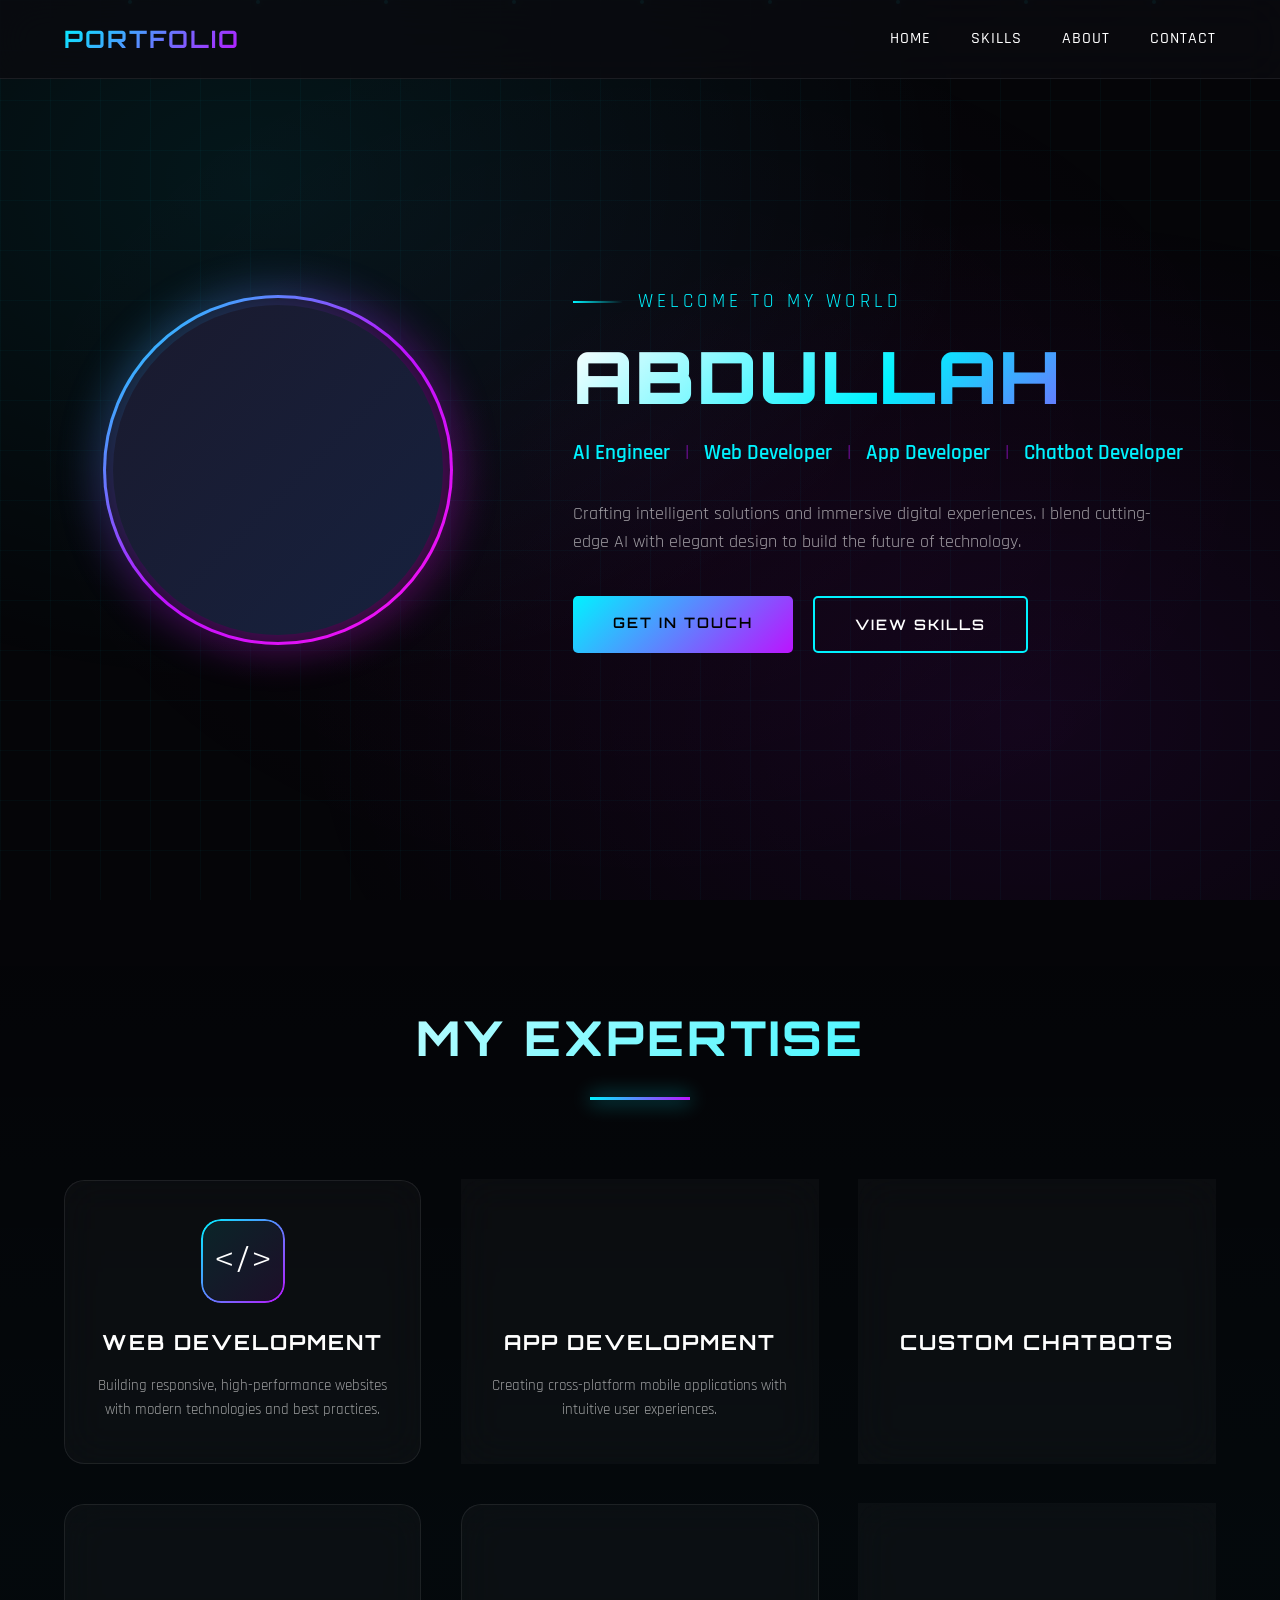
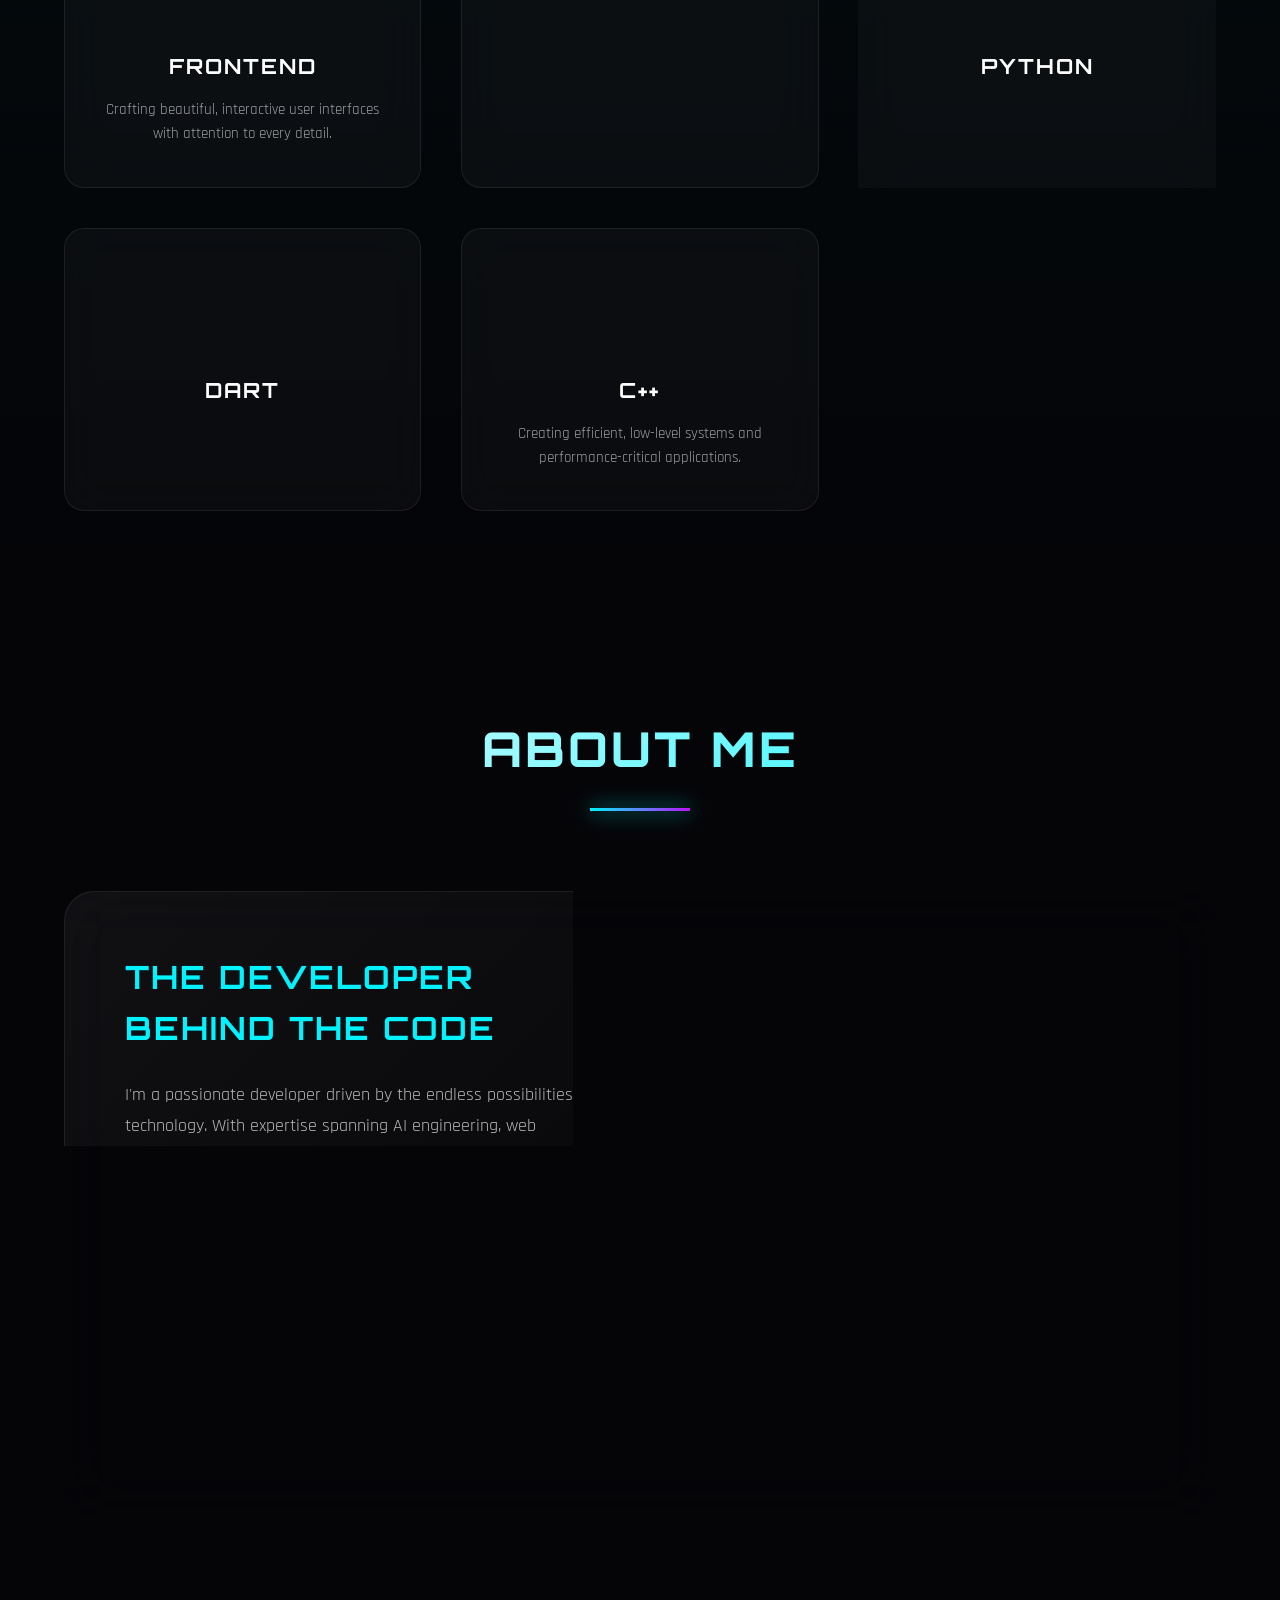
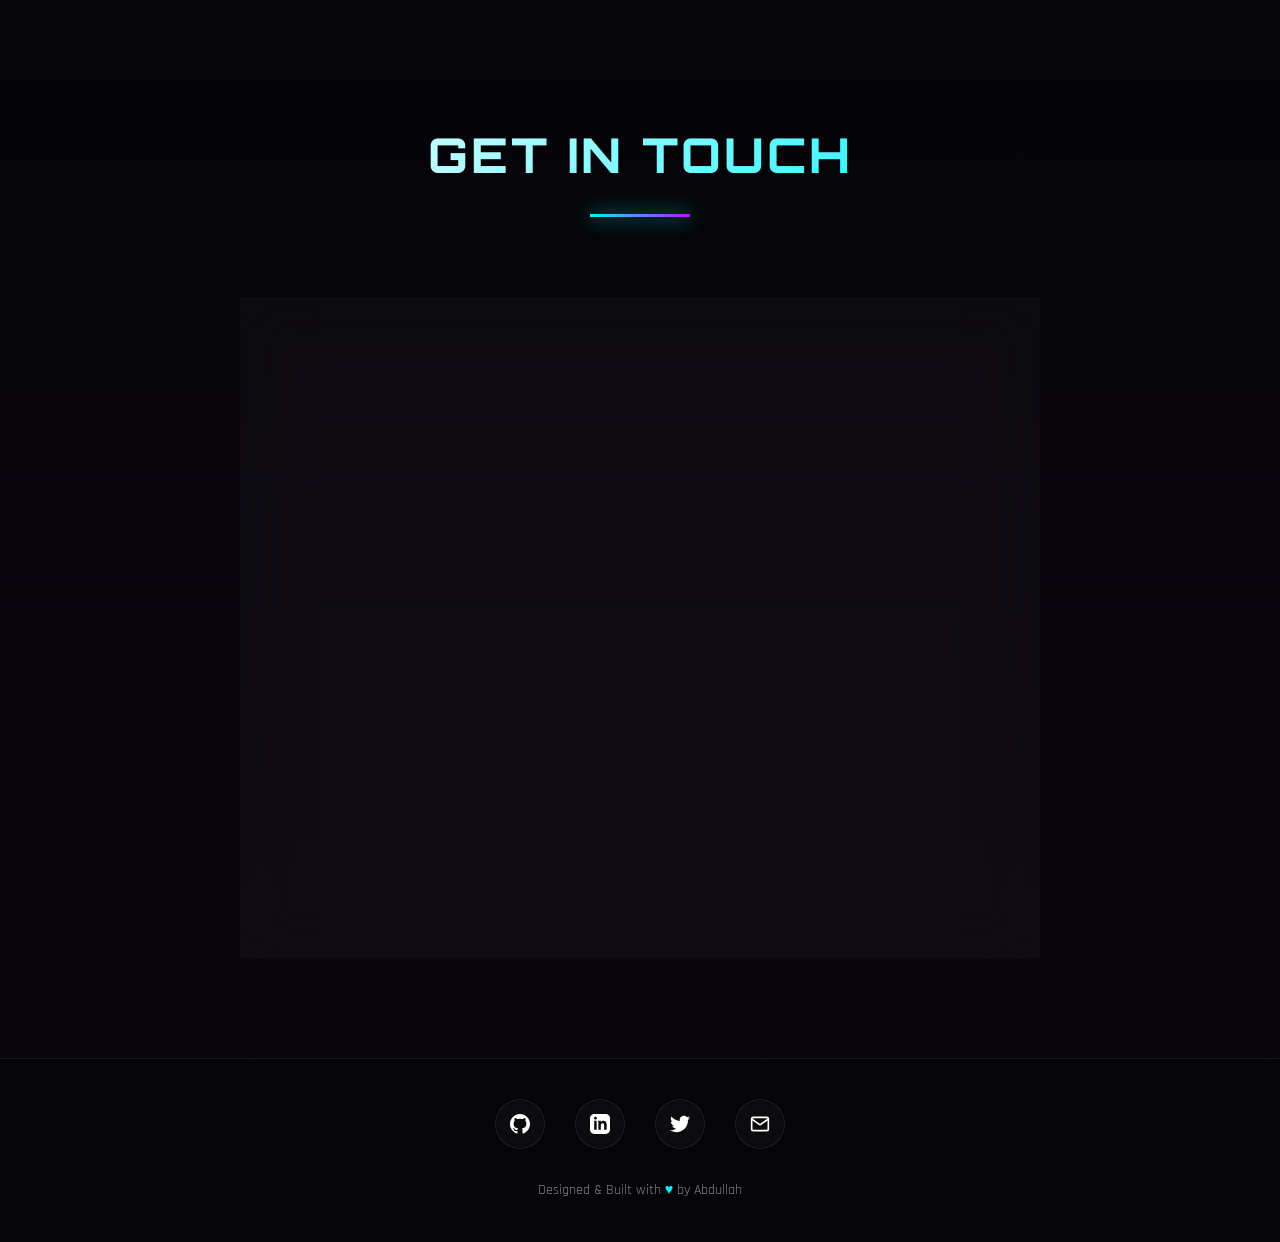
==== portfolio.html @ 988b9753 "Add futuristic portfolio website" ====
<!DOCTYPE html>
<html lang="en">
<head>
    <meta charset="UTF-8">
    <meta name="viewport" content="width=device-width, initial-scale=1.0">
    <title>Abdullah zahoor| AI Engineer & Developer</title>
    <style>
        @import url('https://fonts.googleapis.com/css2?family=Orbitron:wght@400;500;600;700;800;900&family=Rajdhani:wght@300;400;500;600;700&display=swap');

        :root {
            --neon-blue: #00f3ff;
            --neon-purple: #bc13fe;
            --neon-pink: #ff10f0;
            --dark-bg: #0a0a0f;
            --darker-bg: #050508;
            --glass-bg: rgba(255, 255, 255, 0.03);
            --glass-border: rgba(255, 255, 255, 0.08);
        }

        * {
            margin: 0;
            padding: 0;
            box-sizing: border-box;
        }

        html {
            scroll-behavior: smooth;
        }

        body {
            font-family: 'Rajdhani', sans-serif;
            background: var(--darker-bg);
            color: #fff;
            overflow-x: hidden;
            line-height: 1.6;
        }

        /* Animated Background */
        .bg-animation {
            position: fixed;
            top: 0;
            left: 0;
            width: 100%;
            height: 100%;
            z-index: -1;
            background:
                radial-gradient(ellipse at 20% 20%, rgba(0, 243, 255, 0.08) 0%, transparent 50%),
                radial-gradient(ellipse at 80% 80%, rgba(188, 19, 254, 0.08) 0%, transparent 50%),
                radial-gradient(ellipse at 50% 50%, rgba(255, 16, 240, 0.03) 0%, transparent 70%);
        }

        .grid-overlay {
            position: fixed;
            top: 0;
            left: 0;
            width: 100%;
            height: 100%;
            z-index: -1;
            background-image:
                linear-gradient(rgba(0, 243, 255, 0.03) 1px, transparent 1px),
                linear-gradient(90deg, rgba(0, 243, 255, 0.03) 1px, transparent 1px);
            background-size: 50px 50px;
            perspective: 1000px;
            transform-style: preserve-3d;
            animation: gridMove 20s linear infinite;
        }

        @keyframes gridMove {
            0% { transform: translateY(0); }
            100% { transform: translateY(50px); }
        }

        /* Navigation */
        nav {
            position: fixed;
            top: 0;
            width: 100%;
            padding: 20px 5%;
            display: flex;
            justify-content: space-between;
            align-items: center;
            z-index: 1000;
            background: rgba(10, 10, 15, 0.8);
            backdrop-filter: blur(20px);
            border-bottom: 1px solid var(--glass-border);
        }

        .logo {
            font-family: 'Orbitron', sans-serif;
            font-size: 1.5rem;
            font-weight: 700;
            background: linear-gradient(135deg, var(--neon-blue), var(--neon-purple));
            -webkit-background-clip: text;
            -webkit-text-fill-color: transparent;
            background-clip: text;
            text-transform: uppercase;
            letter-spacing: 2px;
        }

        .nav-links {
            display: flex;
            gap: 40px;
            list-style: none;
        }

        .nav-links a {
            color: #fff;
            text-decoration: none;
            font-weight: 500;
            font-size: 1rem;
            position: relative;
            transition: all 0.3s ease;
            text-transform: uppercase;
            letter-spacing: 1px;
        }

        .nav-links a::after {
            content: '';
            position: absolute;
            bottom: -5px;
            left: 0;
            width: 0;
            height: 2px;
            background: linear-gradient(90deg, var(--neon-blue), var(--neon-purple));
            transition: width 0.3s ease;
            box-shadow: 0 0 10px var(--neon-blue);
        }

        .nav-links a:hover {
            color: var(--neon-blue);
            text-shadow: 0 0 20px var(--neon-blue);
        }

        .nav-links a:hover::after {
            width: 100%;
        }

        /* Hero Section */
        .hero {
            min-height: 100vh;
            display: flex;
            align-items: center;
            justify-content: center;
            padding: 120px 5% 80px;
            position: relative;
        }

        .hero-container {
            display: flex;
            align-items: center;
            gap: 80px;
            max-width: 1400px;
            width: 100%;
        }

        .hero-left {
            flex: 1;
            position: relative;
        }

        .profile-container {
            position: relative;
            width: 350px;
            height: 350px;
            margin: 0 auto;
        }

        .profile-ring {
            position: absolute;
            width: 100%;
            height: 100%;
            border-radius: 50%;
            border: 3px solid transparent;
            background: linear-gradient(var(--dark-bg), var(--dark-bg)) padding-box,
                        linear-gradient(135deg, var(--neon-blue), var(--neon-purple), var(--neon-pink)) border-box;
            animation: rotate 10s linear infinite;
        }

        .profile-ring::before {
            content: '';
            position: absolute;
            top: -10px;
            left: -10px;
            right: -10px;
            bottom: -10px;
            border-radius: 50%;
            background: linear-gradient(135deg, var(--neon-blue), var(--neon-purple), var(--neon-pink));
            opacity: 0.3;
            filter: blur(20px);
            animation: pulse 2s ease-in-out infinite;
        }

        @keyframes rotate {
            0% { transform: rotate(0deg); }
            100% { transform: rotate(360deg); }
        }

        @keyframes pulse {
            0%, 100% { opacity: 0.3; transform: scale(1); }
            50% { opacity: 0.6; transform: scale(1.05); }
        }

        .profile-img {
            position: absolute;
            top: 10px;
            left: 10px;
            right: 10px;
            bottom: 10px;
            border-radius: 50%;
            overflow: hidden;
            background: linear-gradient(135deg, #1a1a2e, #16213e);
            display: flex;
            align-items: center;
            justify-content: center;
        }

        .profile-img img {
            width: 100%;
            height: 100%;
            object-fit: cover;
        }

        .profile-placeholder {
            font-size: 6rem;
            color: var(--neon-blue);
            text-shadow: 0 0 30px var(--neon-blue);
        }

        .hero-right {
            flex: 1.5;
        }

        .greeting {
            font-size: 1.2rem;
            color: var(--neon-blue);
            text-transform: uppercase;
            letter-spacing: 4px;
            margin-bottom: 20px;
            display: flex;
            align-items: center;
            gap: 15px;
        }

        .greeting::before {
            content: '';
            width: 50px;
            height: 2px;
            background: linear-gradient(90deg, var(--neon-blue), transparent);
        }

        .hero-title {
            font-family: 'Orbitron', sans-serif;
            font-size: 4.5rem;
            font-weight: 900;
            line-height: 1.1;
            margin-bottom: 20px;
            background: linear-gradient(135deg, #fff 0%, var(--neon-blue) 50%, var(--neon-purple) 100%);
            -webkit-background-clip: text;
            -webkit-text-fill-color: transparent;
            background-clip: text;
            text-transform: uppercase;
            letter-spacing: 2px;
        }

        .hero-tagline {
            font-size: 1.3rem;
            color: rgba(255, 255, 255, 0.7);
            margin-bottom: 30px;
            display: flex;
            flex-wrap: wrap;
            gap: 15px;
            align-items: center;
        }

        .tagline-item {
            display: flex;
            align-items: center;
            gap: 15px;
        }

        .tagline-item:not(:last-child)::after {
            content: '|';
            color: var(--neon-purple);
            font-weight: 300;
        }

        .tagline-item span {
            color: var(--neon-blue);
            font-weight: 600;
        }

        .hero-desc {
            font-size: 1.1rem;
            color: rgba(255, 255, 255, 0.6);
            margin-bottom: 40px;
            max-width: 600px;
        }

        .cta-buttons {
            display: flex;
            gap: 20px;
            flex-wrap: wrap;
        }

        .btn {
            padding: 15px 40px;
            font-family: 'Orbitron', sans-serif;
            font-size: 0.9rem;
            font-weight: 600;
            text-transform: uppercase;
            letter-spacing: 2px;
            border: none;
            cursor: pointer;
            position: relative;
            overflow: hidden;
            transition: all 0.3s ease;
            text-decoration: none;
            display: inline-block;
        }

        .btn-primary {
            background: linear-gradient(135deg, var(--neon-blue), var(--neon-purple));
            color: #000;
            border-radius: 5px;
        }

        .btn-primary::before {
            content: '';
            position: absolute;
            top: 0;
            left: -100%;
            width: 100%;
            height: 100%;
            background: linear-gradient(90deg, transparent, rgba(255, 255, 255, 0.4), transparent);
            transition: left 0.5s ease;
        }

        .btn-primary:hover::before {
            left: 100%;
        }

        .btn-primary:hover {
            transform: translateY(-3px);
            box-shadow: 0 10px 40px rgba(0, 243, 255, 0.4);
        }

        .btn-secondary {
            background: transparent;
            color: #fff;
            border: 2px solid var(--neon-blue);
            border-radius: 5px;
        }

        .btn-secondary:hover {
            background: var(--neon-blue);
            color: #000;
            transform: translateY(-3px);
            box-shadow: 0 10px 40px rgba(0, 243, 255, 0.3);
        }

        /* Section Styles */
        section {
            padding: 100px 5%;
            position: relative;
        }

        .section-header {
            text-align: center;
            margin-bottom: 80px;
        }

        .section-title {
            font-family: 'Orbitron', sans-serif;
            font-size: 3rem;
            font-weight: 800;
            margin-bottom: 20px;
            background: linear-gradient(135deg, #fff, var(--neon-blue));
            -webkit-background-clip: text;
            -webkit-text-fill-color: transparent;
            background-clip: text;
            text-transform: uppercase;
            letter-spacing: 3px;
        }

        .section-line {
            width: 100px;
            height: 3px;
            background: linear-gradient(90deg, var(--neon-blue), var(--neon-purple));
            margin: 0 auto;
            box-shadow: 0 0 20px var(--neon-blue);
        }

        /* Skills Section */
        .skills {
            background: linear-gradient(180deg, transparent 0%, rgba(0, 243, 255, 0.02) 50%, transparent 100%);
        }

        .skills-grid {
            display: grid;
            grid-template-columns: repeat(auto-fit, minmax(280px, 1fr));
            gap: 40px;
            max-width: 1400px;
            margin: 0 auto;
            perspective: 2000px;
        }

        .skill-card {
            background: var(--glass-bg);
            border: 1px solid var(--glass-border);
            border-radius: 20px;
            padding: 40px 30px;
            text-align: center;
            position: relative;
            overflow: hidden;
            backdrop-filter: blur(20px);
            transform-style: preserve-3d;
            transition: all 0.5s cubic-bezier(0.23, 1, 0.32, 1);
        }

        .skill-card::before {
            content: '';
            position: absolute;
            top: 0;
            left: -100%;
            width: 100%;
            height: 100%;
            background: linear-gradient(90deg, transparent, rgba(255, 255, 255, 0.1), transparent);
            transition: left 0.7s ease;
        }

        .skill-card:hover::before {
            left: 100%;
        }

        .skill-card:hover {
            transform: translateY(-20px) rotateX(10deg) rotateY(5deg);
            border-color: var(--neon-blue);
            box-shadow:
                0 30px 60px rgba(0, 0, 0, 0.5),
                0 0 40px rgba(0, 243, 255, 0.2),
                inset 0 0 40px rgba(0, 243, 255, 0.05);
        }

        .skill-icon {
            width: 80px;
            height: 80px;
            margin: 0 auto 25px;
            border-radius: 20px;
            background: linear-gradient(135deg, rgba(0, 243, 255, 0.1), rgba(188, 19, 254, 0.1));
            display: flex;
            align-items: center;
            justify-content: center;
            font-size: 2.5rem;
            position: relative;
            transform: translateZ(30px);
        }

        .skill-icon::before {
            content: '';
            position: absolute;
            inset: -2px;
            border-radius: 20px;
            padding: 2px;
            background: linear-gradient(135deg, var(--neon-blue), var(--neon-purple));
            -webkit-mask: linear-gradient(#fff 0 0) content-box, linear-gradient(#fff 0 0);
            mask: linear-gradient(#fff 0 0) content-box, linear-gradient(#fff 0 0);
            -webkit-mask-composite: xor;
            mask-composite: exclude;
        }

        .skill-card h3 {
            font-family: 'Orbitron', sans-serif;
            font-size: 1.3rem;
            margin-bottom: 15px;
            color: #fff;
            text-transform: uppercase;
            letter-spacing: 2px;
            transform: translateZ(20px);
        }

        .skill-card p {
            color: rgba(255, 255, 255, 0.6);
            font-size: 0.95rem;
            transform: translateZ(20px);
        }

        .skill-glow {
            position: absolute;
            width: 100px;
            height: 100px;
            background: radial-gradient(circle, var(--neon-blue) 0%, transparent 70%);
            opacity: 0;
            transition: opacity 0.3s ease;
            pointer-events: none;
        }

        .skill-card:hover .skill-glow {
            opacity: 0.3;
        }

        /* About Section */
        .about {
            display: flex;
            align-items: center;
            justify-content: center;
        }

        .about-container {
            max-width: 1200px;
            width: 100%;
        }

        .glass-panel {
            background: linear-gradient(135deg,
                rgba(255, 255, 255, 0.05) 0%,
                rgba(255, 255, 255, 0.02) 50%,
                rgba(255, 255, 255, 0.05) 100%);
            border: 1px solid var(--glass-border);
            border-radius: 30px;
            padding: 60px;
            backdrop-filter: blur(30px);
            position: relative;
            overflow: hidden;
        }

        .glass-panel::before {
            content: '';
            position: absolute;
            top: -50%;
            left: -50%;
            width: 200%;
            height: 200%;
            background: conic-gradient(from 0deg, transparent, var(--neon-blue), transparent 30%);
            animation: rotate 10s linear infinite;
            opacity: 0.1;
        }

        .glass-content {
            position: relative;
            z-index: 1;
        }

        .about-grid {
            display: grid;
            grid-template-columns: 1fr 1fr;
            gap: 60px;
            align-items: center;
        }

        .about-text h3 {
            font-family: 'Orbitron', sans-serif;
            font-size: 2rem;
            margin-bottom: 25px;
            color: var(--neon-blue);
            text-transform: uppercase;
            letter-spacing: 2px;
        }

        .about-text p {
            color: rgba(255, 255, 255, 0.7);
            font-size: 1.1rem;
            margin-bottom: 20px;
            line-height: 1.8;
        }

        .stats-grid {
            display: grid;
            grid-template-columns: repeat(2, 1fr);
            gap: 30px;
        }

        .stat-item {
            text-align: center;
            padding: 30px;
            background: rgba(0, 243, 255, 0.05);
            border-radius: 15px;
            border: 1px solid rgba(0, 243, 255, 0.1);
            transition: all 0.3s ease;
        }

        .stat-item:hover {
            transform: translateY(-5px);
            border-color: var(--neon-blue);
            box-shadow: 0 10px 30px rgba(0, 243, 255, 0.1);
        }

        .stat-number {
            font-family: 'Orbitron', sans-serif;
            font-size: 3rem;
            font-weight: 800;
            background: linear-gradient(135deg, var(--neon-blue), var(--neon-purple));
            -webkit-background-clip: text;
            -webkit-text-fill-color: transparent;
            background-clip: text;
        }

        .stat-label {
            color: rgba(255, 255, 255, 0.6);
            font-size: 0.9rem;
            text-transform: uppercase;
            letter-spacing: 2px;
            margin-top: 10px;
        }

        /* Contact Section */
        .contact {
            background: linear-gradient(180deg, transparent 0%, rgba(188, 19, 254, 0.03) 100%);
        }

        .contact-container {
            max-width: 800px;
            margin: 0 auto;
        }

        .contact-form {
            background: var(--glass-bg);
            border: 1px solid var(--glass-border);
            border-radius: 30px;
            padding: 60px;
            backdrop-filter: blur(30px);
        }

        .form-group {
            margin-bottom: 30px;
            position: relative;
        }

        .form-group input,
        .form-group textarea {
            width: 100%;
            padding: 20px 25px;
            background: rgba(255, 255, 255, 0.03);
            border: 2px solid var(--glass-border);
            border-radius: 15px;
            color: #fff;
            font-family: 'Rajdhani', sans-serif;
            font-size: 1.1rem;
            transition: all 0.3s ease;
            outline: none;
        }

        .form-group textarea {
            min-height: 150px;
            resize: vertical;
        }

        .form-group label {
            position: absolute;
            top: 20px;
            left: 25px;
            color: rgba(255, 255, 255, 0.5);
            font-size: 1.1rem;
            pointer-events: none;
            transition: all 0.3s ease;
        }

        .form-group input:focus,
        .form-group textarea:focus,
        .form-group input:valid,
        .form-group textarea:valid {
            border-color: var(--neon-blue);
            background: rgba(0, 243, 255, 0.05);
            box-shadow: 0 0 30px rgba(0, 243, 255, 0.1);
        }

        .form-group input:focus ~ label,
        .form-group textarea:focus ~ label,
        .form-group input:valid ~ label,
        .form-group textarea:valid ~ label {
            top: -12px;
            left: 20px;
            font-size: 0.85rem;
            color: var(--neon-blue);
            background: var(--dark-bg);
            padding: 0 10px;
        }

        .submit-btn {
            width: 100%;
            padding: 20px;
            background: linear-gradient(135deg, var(--neon-blue), var(--neon-purple));
            border: none;
            border-radius: 15px;
            color: #000;
            font-family: 'Orbitron', sans-serif;
            font-size: 1.1rem;
            font-weight: 700;
            text-transform: uppercase;
            letter-spacing: 3px;
            cursor: pointer;
            transition: all 0.3s ease;
            position: relative;
            overflow: hidden;
        }

        .submit-btn::before {
            content: '';
            position: absolute;
            top: 0;
            left: -100%;
            width: 100%;
            height: 100%;
            background: linear-gradient(90deg, transparent, rgba(255, 255, 255, 0.4), transparent);
            transition: left 0.5s ease;
        }

        .submit-btn:hover::before {
            left: 100%;
        }

        .submit-btn:hover {
            transform: translateY(-3px);
            box-shadow: 0 20px 50px rgba(0, 243, 255, 0.4);
        }

        /* Footer */
        footer {
            padding: 40px 5%;
            text-align: center;
            border-top: 1px solid var(--glass-border);
            background: var(--darker-bg);
        }

        .social-links {
            display: flex;
            justify-content: center;
            gap: 30px;
            margin-bottom: 30px;
        }

        .social-link {
            width: 50px;
            height: 50px;
            border-radius: 50%;
            background: var(--glass-bg);
            border: 1px solid var(--glass-border);
            display: flex;
            align-items: center;
            justify-content: center;
            color: #fff;
            text-decoration: none;
            font-size: 1.2rem;
            transition: all 0.3s ease;
            position: relative;
            overflow: hidden;
        }

        .social-link::before {
            content: '';
            position: absolute;
            top: 0;
            left: 0;
            width: 100%;
            height: 100%;
            background: linear-gradient(135deg, var(--neon-blue), var(--neon-purple));
            opacity: 0;
            transition: opacity 0.3s ease;
            z-index: -1;
        }

        .social-link:hover {
            transform: translateY(-5px);
            border-color: var(--neon-blue);
            box-shadow: 0 10px 30px rgba(0, 243, 255, 0.3);
        }

        .social-link:hover::before {
            opacity: 1;
        }

        .footer-text {
            color: rgba(255, 255, 255, 0.5);
            font-size: 0.9rem;
        }

        .footer-text span {
            color: var(--neon-blue);
        }

        /* Floating Particles */
        .particles {
            position: fixed;
            top: 0;
            left: 0;
            width: 100%;
            height: 100%;
            pointer-events: none;
            z-index: -1;
            overflow: hidden;
        }

        .particle {
            position: absolute;
            width: 4px;
            height: 4px;
            background: var(--neon-blue);
            border-radius: 50%;
            opacity: 0.6;
            animation: float 15s infinite;
            box-shadow: 0 0 10px var(--neon-blue);
        }

        @keyframes float {
            0%, 100% {
                transform: translateY(100vh) rotate(0deg);
                opacity: 0;
            }
            10% {
                opacity: 0.6;
            }
            90% {
                opacity: 0.6;
            }
            100% {
                transform: translateY(-100vh) rotate(720deg);
                opacity: 0;
            }
        }

        /* Responsive Design */
        @media (max-width: 1200px) {
            .hero-container {
                flex-direction: column;
                text-align: center;
            }

            .hero-left {
                order: -1;
            }

            .profile-container {
                width: 280px;
                height: 280px;
            }

            .hero-title {
                font-size: 3rem;
            }

            .hero-tagline {
                justify-content: center;
            }

            .hero-desc {
                margin-left: auto;
                margin-right: auto;
            }

            .cta-buttons {
                justify-content: center;
            }

            .about-grid {
                grid-template-columns: 1fr;
            }
        }

        @media (max-width: 768px) {
            .nav-links {
                display: none;
            }

            .hero-title {
                font-size: 2.2rem;
            }

            .section-title {
                font-size: 2rem;
            }

            .glass-panel,
            .contact-form {
                padding: 40px 25px;
            }

            .stats-grid {
                grid-template-columns: 1fr;
            }

            .skills-grid {
                grid-template-columns: 1fr;
            }

            .tagline-item:not(:last-child)::after {
                display: none;
            }

            .hero-tagline {
                flex-direction: column;
                gap: 10px;
            }
        }

        /* Scroll animations */
        .fade-in {
            opacity: 0;
            transform: translateY(50px);
            animation: fadeInUp 0.8s ease forwards;
        }

        @keyframes fadeInUp {
            to {
                opacity: 1;
                transform: translateY(0);
            }
        }

        .skill-card:nth-child(1) { animation-delay: 0.1s; }
        .skill-card:nth-child(2) { animation-delay: 0.2s; }
        .skill-card:nth-child(3) { animation-delay: 0.3s; }
        .skill-card:nth-child(4) { animation-delay: 0.4s; }
        .skill-card:nth-child(5) { animation-delay: 0.5s; }
        .skill-card:nth-child(6) { animation-delay: 0.6s; }
        .skill-card:nth-child(7) { animation-delay: 0.7s; }
        .skill-card:nth-child(8) { animation-delay: 0.8s; }
    </style>
</head>
<body>
    <!-- Background Elements -->
    <div class="bg-animation"></div>
    <div class="grid-overlay"></div>
    <div class="particles">
        <div class="particle" style="left: 10%; animation-delay: 0s;"></div>
        <div class="particle" style="left: 20%; animation-delay: 2s;"></div>
        <div class="particle" style="left: 30%; animation-delay: 4s;"></div>
        <div class="particle" style="left: 40%; animation-delay: 1s;"></div>
        <div class="particle" style="left: 50%; animation-delay: 3s;"></div>
        <div class="particle" style="left: 60%; animation-delay: 5s;"></div>
        <div class="particle" style="left: 70%; animation-delay: 2.5s;"></div>
        <div class="particle" style="left: 80%; animation-delay: 4.5s;"></div>
        <div class="particle" style="left: 90%; animation-delay: 1.5s;"></div>
    </div>

    <!-- Navigation -->
    <nav>
        <div class="logo">Portfolio</div>
        <ul class="nav-links">
            <li><a href="#home">Home</a></li>
            <li><a href="#skills">Skills</a></li>
            <li><a href="#about">About</a></li>
            <li><a href="#contact">Contact</a></li>
        </ul>
    </nav>

    <!-- Hero Section -->
    <section id="home" class="hero">
        <div class="hero-container">
            <div class="hero-left">
                <div class="profile-container">
                    <div class="profile-ring"></div>
                     <div class="profile-img">
      <img src="file:///home/abdullah/Downloads/WhatsApp%20Image%202026-03-01%20at%201.07.51%20PM.jpg" alt="Abdullah">
  </div>
                </div>
            </div>
            <div class="hero-right">
                <div class="greeting">Welcome to my world</div>
                <h1 class="hero-title">Abdullah</h1>
                <div class="hero-tagline">
                    <div class="tagline-item"><span>AI Engineer</span></div>
                    <div class="tagline-item"><span>Web Developer</span></div>
                    <div class="tagline-item"><span>App Developer</span></div>
                    <div class="tagline-item"><span>Chatbot Developer</span></div>
                </div>
                <p class="hero-desc">
                    Crafting intelligent solutions and immersive digital experiences.
                    I blend cutting-edge AI with elegant design to build the future of technology.
                </p>
                <div class="cta-buttons">
                    <a href="#contact" class="btn btn-primary">Get In Touch</a>
                    <a href="#skills" class="btn btn-secondary">View Skills</a>
                </div>
            </div>
        </div>
    </section>

    <!-- Skills Section -->
    <section id="skills" class="skills">
        <div class="section-header">
            <h2 class="section-title">My Expertise</h2>
            <div class="section-line"></div>
        </div>
        <div class="skills-grid">
            <div class="skill-card fade-in">
                <div class="skill-glow"></div>
                <div class="skill-icon">&#60;/&#62;</div>
                <h3>Web Development</h3>
                <p>Building responsive, high-performance websites with modern technologies and best practices.</p>
            </div>
            <div class="skill-card fade-in">
                <div class="skill-glow"></div>
                <div class="skill-icon">📱</div>
                <h3>App Development</h3>
                <p>Creating cross-platform mobile applications with intuitive user experiences.</p>
            </div>
            <div class="skill-card fade-in">
                <div class="skill-glow"></div>
                <div class="skill-icon">🤖</div>
                <h3>Custom Chatbots</h3>
                <p>Designing intelligent conversational AI solutions for businesses and automation.</p>
            </div>
            <div class="skill-card fade-in">
                <div class="skill-glow"></div>
                <div class="skill-icon">🎨</div>
                <h3>Frontend</h3>
                <p>Crafting beautiful, interactive user interfaces with attention to every detail.</p>
            </div>
            <div class="skill-card fade-in">
                <div class="skill-glow"></div>
                <div class="skill-icon">⚙️</div>
                <h3>Backend</h3>
                <p>Building robust server-side architectures and scalable API solutions.</p>
            </div>
            <div class="skill-card fade-in">
                <div class="skill-glow"></div>
                <div class="skill-icon">🐍</div>
                <h3>Python</h3>
                <p>Leveraging Python for AI/ML, automation, and backend development excellence.</p>
            </div>
            <div class="skill-card fade-in">
                <div class="skill-glow"></div>
                <div class="skill-icon">🎯</div>
                <h3>Dart</h3>
                <p>Developing high-performance applications with Flutter and Dart ecosystem.</p>
            </div>
            <div class="skill-card fade-in">
                <div class="skill-glow"></div>
                <div class="skill-icon">🔧</div>
                <h3>C++</h3>
                <p>Creating efficient, low-level systems and performance-critical applications.</p>
            </div>
        </div>
    </section>

    <!-- About Section -->
    <section id="about" class="about">
        <div class="about-container">
            <div class="section-header">
                <h2 class="section-title">About Me</h2>
                <div class="section-line"></div>
            </div>
            <div class="glass-panel">
                <div class="glass-content">
                    <div class="about-grid">
                        <div class="about-text">
                            <h3>The Developer Behind The Code</h3>
                            <p>
                                I'm a passionate developer driven by the endless possibilities of technology.
                                With expertise spanning AI engineering, web development, and mobile applications,
                                I bring a holistic approach to every project.
                            </p>
                            <p>
                                My journey is defined by a relentless pursuit of innovation and excellence.
                                Whether it's building intelligent chatbots, crafting seamless user experiences,
                                or architecting robust backend systems, I thrive on turning complex challenges
                                into elegant solutions.
                            </p>
                            <p>
                                Let's build something extraordinary together.
                            </p>
                        </div>
                        <div class="stats-grid">
                            <div class="stat-item">
                                <div class="stat-number">5+</div>
                                <div class="stat-label">Years Experience</div>
                            </div>
                            <div class="stat-item">
                                <div class="stat-number">50+</div>
                                <div class="stat-label">Projects Completed</div>
                            </div>
                            <div class="stat-item">
                                <div class="stat-number">30+</div>
                                <div class="stat-label">Happy Clients</div>
                            </div>
                            <div class="stat-item">
                                <div class="stat-number">100%</div>
                                <div class="stat-label">Commitment</div>
                            </div>
                        </div>
                    </div>
                </div>
            </div>
        </div>
    </section>

    <!-- Contact Section -->
    <section id="contact" class="contact">
        <div class="contact-container">
            <div class="section-header">
                <h2 class="section-title">Get In Touch</h2>
                <div class="section-line"></div>
            </div>
            <div class="contact-form">
                <form>
                    <div class="form-group">
                        <input type="text" id="name" required>
                        <label for="name">Your Name</label>
                    </div>
                    <div class="form-group">
                        <input type="email" id="email" required>
                        <label for="email">Your Email</label>
                    </div>
                    <div class="form-group">
                        <input type="text" id="subject" required>
                        <label for="subject">Subject</label>
                    </div>
                    <div class="form-group">
                        <textarea id="message" required></textarea>
                        <label for="message">Your Message</label>
                    </div>
                    <button type="submit" class="submit-btn">Send Message</button>
                </form>
            </div>
        </div>
    </section>

    <!-- Footer -->
    <footer>
        <div class="social-links">
            <a href="#" class="social-link" title="GitHub">
                <svg width="20" height="20" viewBox="0 0 24 24" fill="currentColor">
                    <path d="M12 0c-6.626 0-12 5.373-12 12 0 5.302 3.438 9.8 8.207 11.387.599.111.793-.261.793-.577v-2.234c-3.338.726-4.033-1.416-4.033-1.416-.546-1.387-1.333-1.756-1.333-1.756-1.089-.745.083-.729.083-.729 1.205.084 1.839 1.237 1.839 1.237 1.07 1.834 2.807 1.304 3.492.997.107-.775.418-1.305.762-1.604-2.665-.305-5.467-1.334-5.467-5.931 0-1.311.469-2.381 1.236-3.221-.124-.303-.535-1.524.117-3.176 0 0 1.008-.322 3.301 1.23.957-.266 1.983-.399 3.003-.404 1.02.005 2.047.138 3.006.404 2.291-1.552 3.297-1.23 3.297-1.23.653 1.653.242 2.874.118 3.176.77.84 1.235 1.911 1.235 3.221 0 4.609-2.807 5.624-5.479 5.921.43.372.823 1.102.823 2.222v3.293c0 .319.192.694.801.576 4.765-1.589 8.199-6.086 8.199-11.386 0-6.627-5.373-12-12-12z"/>
                </svg>
            </a>
            <a href="#" class="social-link" title="LinkedIn">
                <svg width="20" height="20" viewBox="0 0 24 24" fill="currentColor">
                    <path d="M19 0h-14c-2.761 0-5 2.239-5 5v14c0 2.761 2.239 5 5 5h14c2.762 0 5-2.239 5-5v-14c0-2.761-2.238-5-5-5zm-11 19h-3v-11h3v11zm-1.5-12.268c-.966 0-1.75-.79-1.75-1.764s.784-1.764 1.75-1.764 1.75.79 1.75 1.764-.783 1.764-1.75 1.764zm13.5 12.268h-3v-5.604c0-3.368-4-3.113-4 0v5.604h-3v-11h3v1.765c1.396-2.586 7-2.777 7 2.476v6.759z"/>
                </svg>
            </a>
            <a href="#" class="social-link" title="Twitter">
                <svg width="20" height="20" viewBox="0 0 24 24" fill="currentColor">
                    <path d="M24 4.557c-.883.392-1.832.656-2.828.775 1.017-.609 1.798-1.574 2.165-2.724-.951.564-2.005.974-3.127 1.195-.897-.957-2.178-1.555-3.594-1.555-3.179 0-5.515 2.966-4.797 6.045-4.091-.205-7.719-2.165-10.148-5.144-1.29 2.213-.669 5.108 1.523 6.574-.806-.026-1.566-.247-2.229-.616-.054 2.281 1.581 4.415 3.949 4.89-.693.188-1.452.232-2.224.084.626 1.956 2.444 3.379 4.6 3.419-2.07 1.623-4.678 2.348-7.29 2.04 2.179 1.397 4.768 2.212 7.548 2.212 9.142 0 14.307-7.721 13.995-14.646.962-.695 1.797-1.562 2.457-2.549z"/>
                </svg>
            </a>
            <a href="mailto:your.email@example.com" class="social-link" title="Email">
                <svg width="20" height="20" viewBox="0 0 24 24" fill="none" stroke="currentColor" stroke-width="2">
                    <path d="M4 4h16c1.1 0 2 .9 2 2v12c0 1.1-.9 2-2 2H4c-1.1 0-2-.9-2-2V6c0-1.1.9-2 2-2z"></path>
                    <polyline points="22,6 12,13 2,6"></polyline>
                </svg>
            </a>
        </div>
        <p class="footer-text">Designed & Built with <span>&#9829;</span> by Abdullah</p>
    </footer>
</body>
</html>
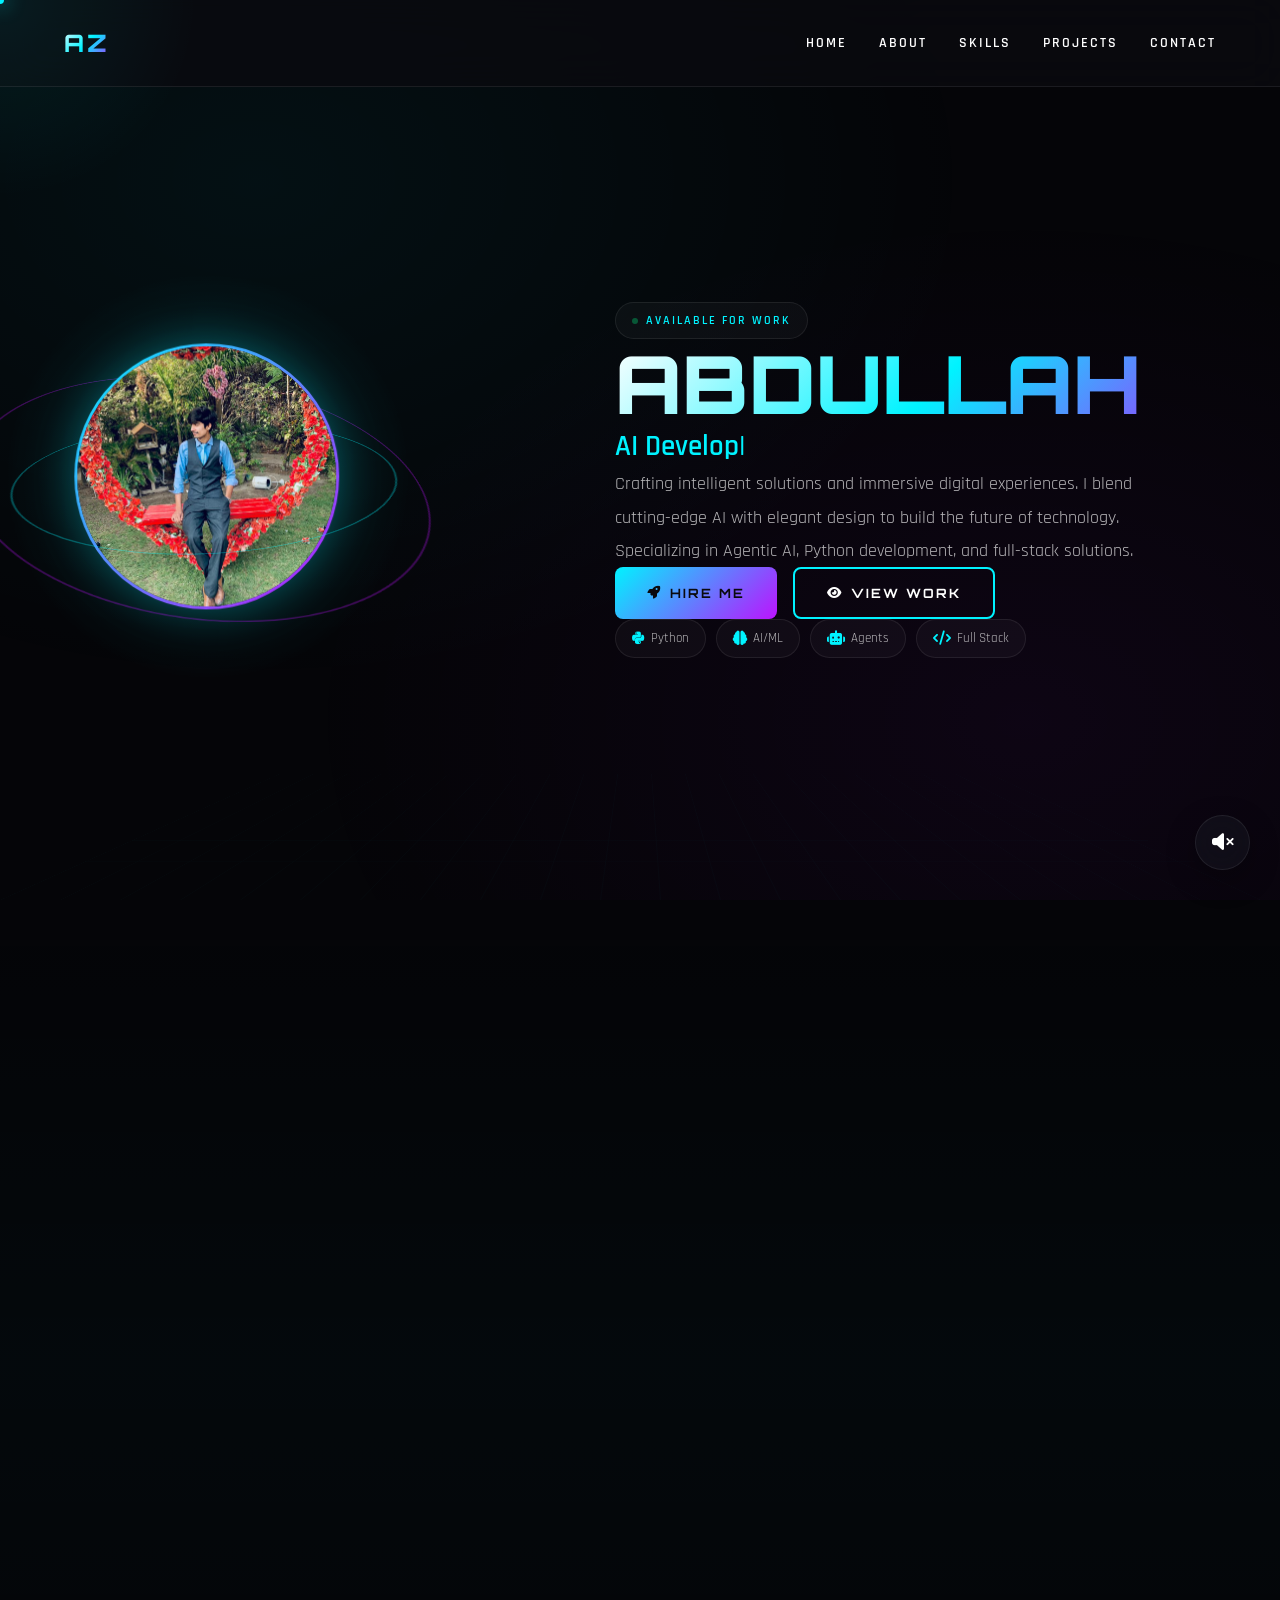
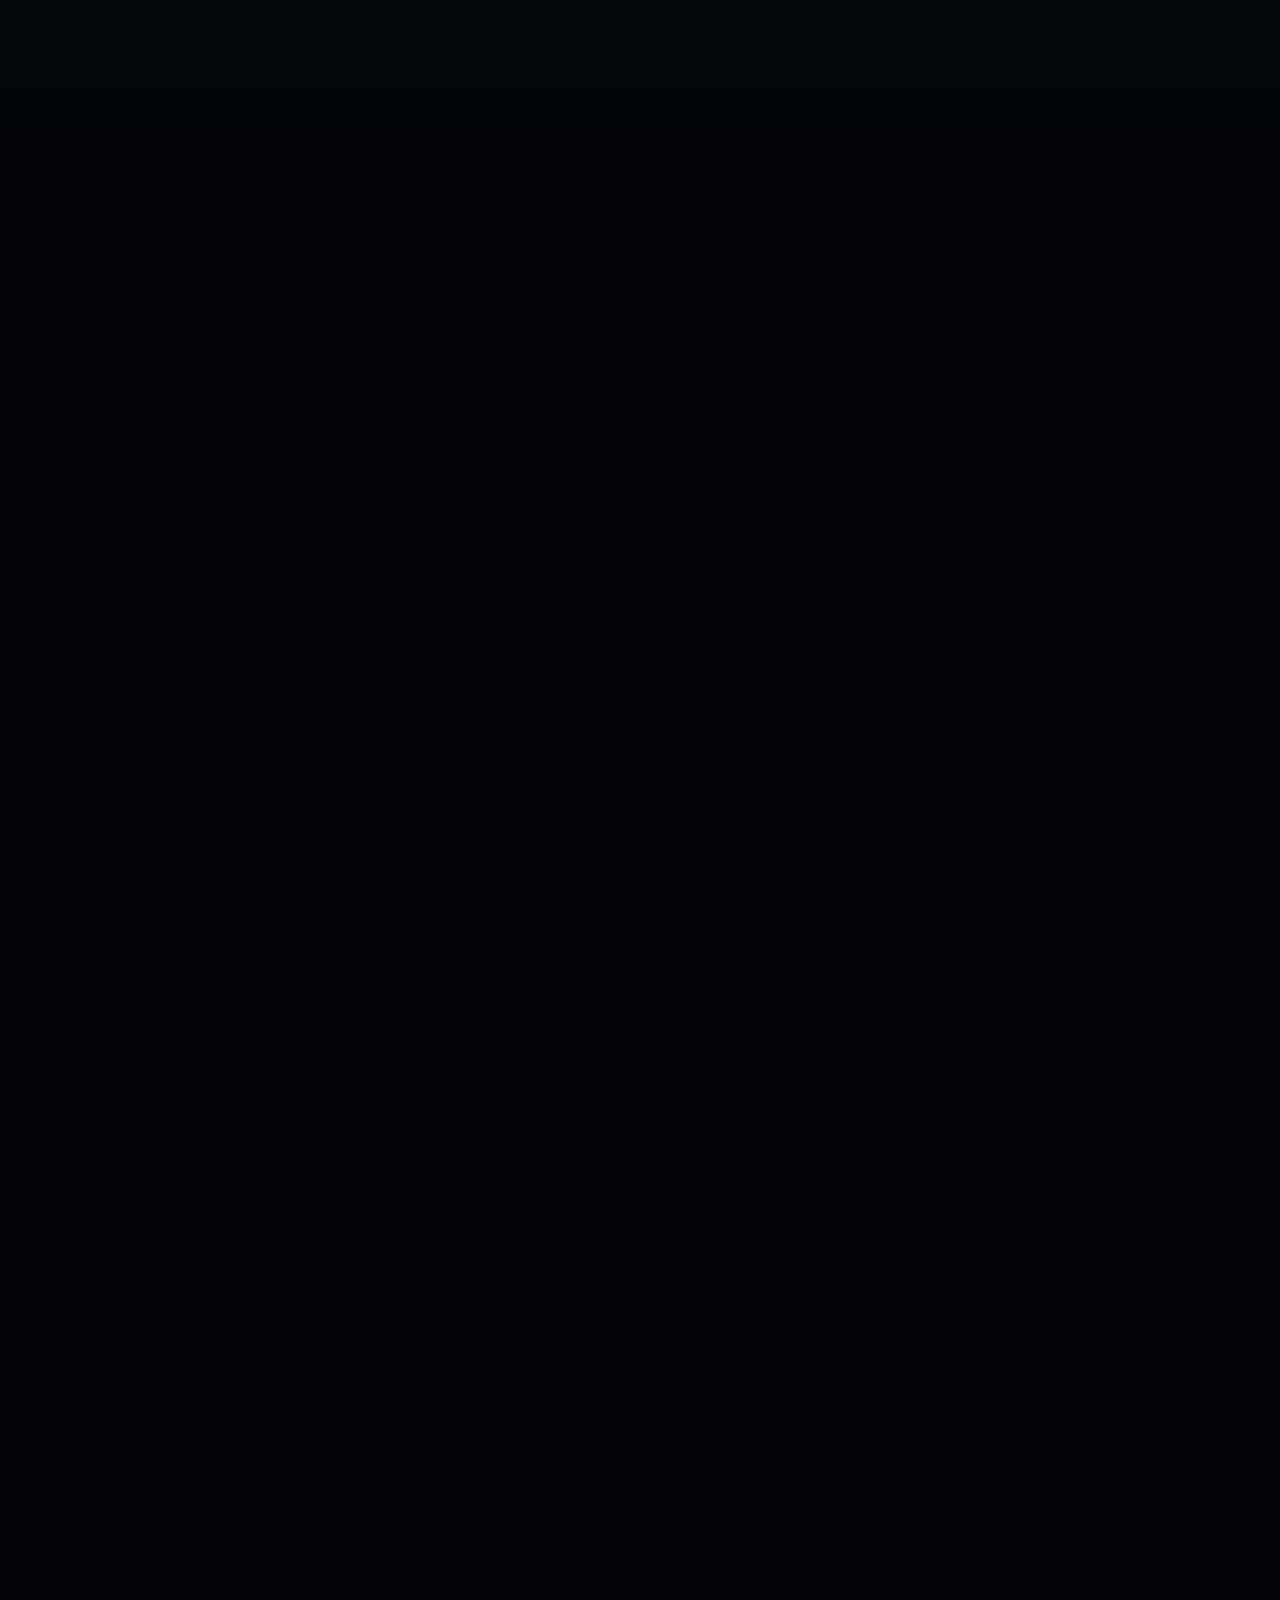
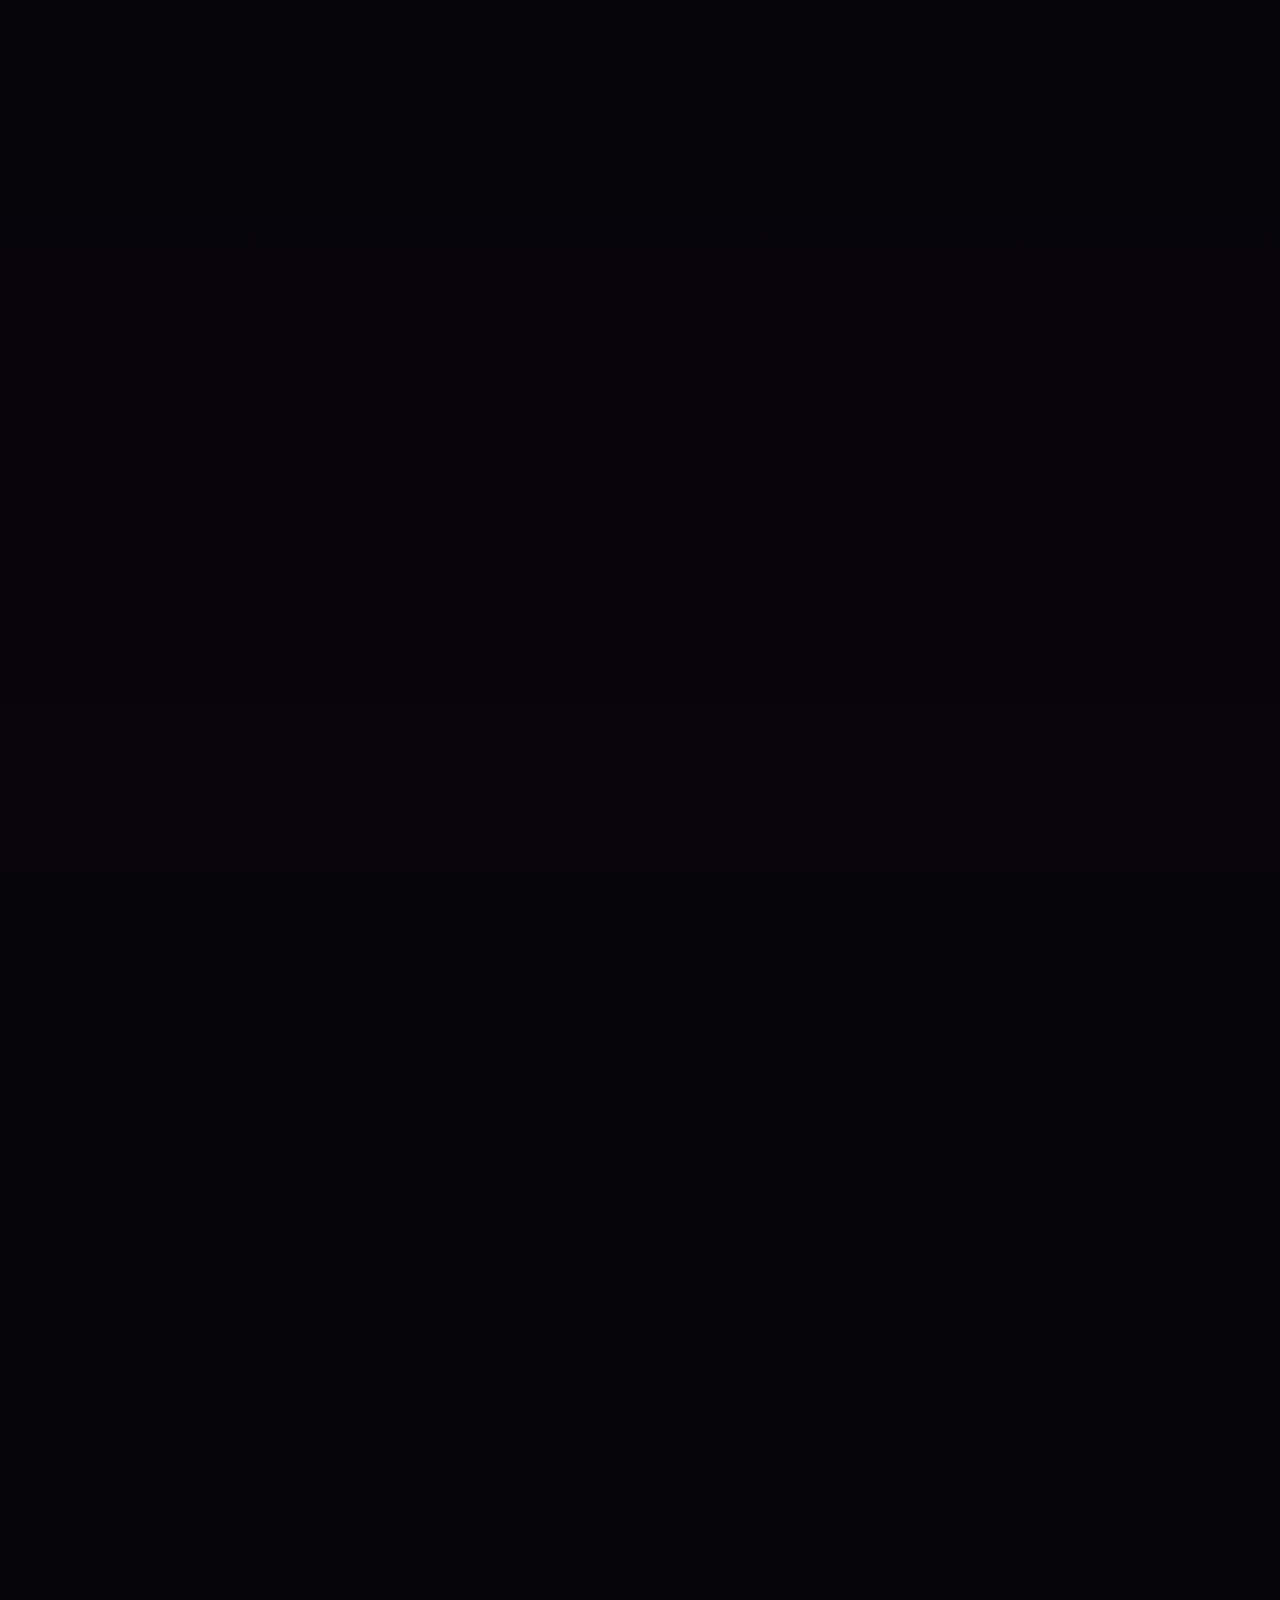
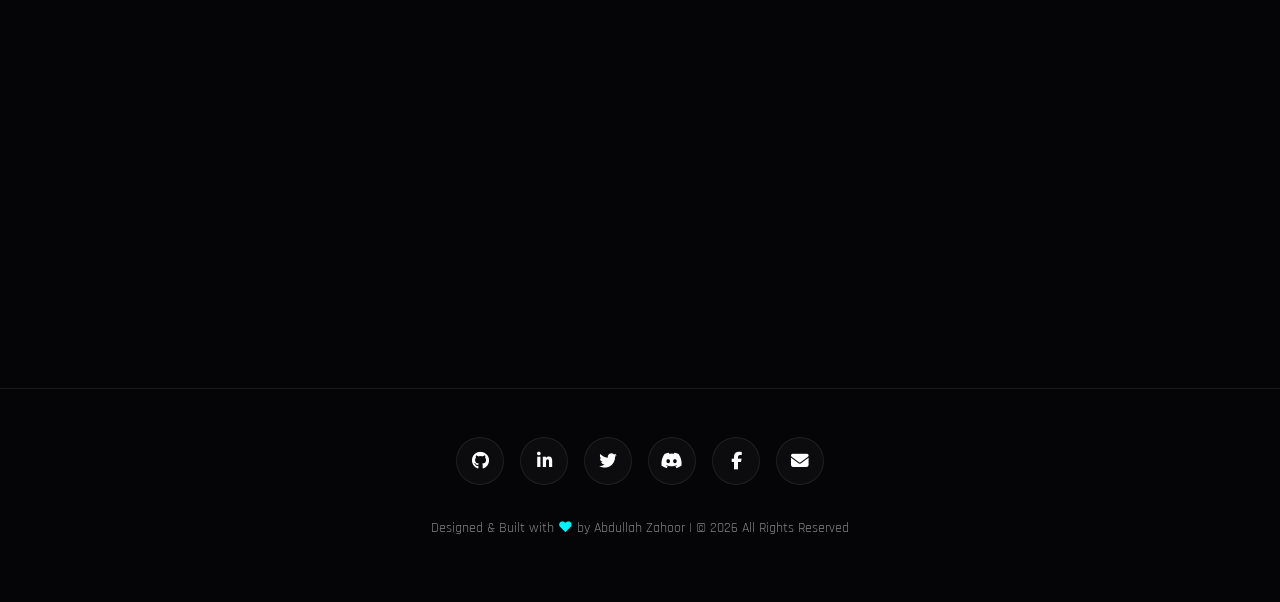
==== commit 2355e8be: "first commit" ====
--- a/portfolio.html
+++ b/portfolio.html
@@ -2,1144 +2,12 @@
 <html lang="en">
 <head>
     <meta charset="UTF-8">
+    <meta http-equiv="refresh" content="0; url=index.html">
     <meta name="viewport" content="width=device-width, initial-scale=1.0">
-    <title>Abdullah zahoor| AI Engineer & Developer</title>
-    <style>
-        @import url('https://fonts.googleapis.com/css2?family=Orbitron:wght@400;500;600;700;800;900&family=Rajdhani:wght@300;400;500;600;700&display=swap');
-
-        :root {
-            --neon-blue: #00f3ff;
-            --neon-purple: #bc13fe;
-            --neon-pink: #ff10f0;
-            --dark-bg: #0a0a0f;
-            --darker-bg: #050508;
-            --glass-bg: rgba(255, 255, 255, 0.03);
-            --glass-border: rgba(255, 255, 255, 0.08);
-        }
-
-        * {
-            margin: 0;
-            padding: 0;
-            box-sizing: border-box;
-        }
-
-        html {
-            scroll-behavior: smooth;
-        }
-
-        body {
-            font-family: 'Rajdhani', sans-serif;
-            background: var(--darker-bg);
-            color: #fff;
-            overflow-x: hidden;
-            line-height: 1.6;
-        }
-
-        /* Animated Background */
-        .bg-animation {
-            position: fixed;
-            top: 0;
-            left: 0;
-            width: 100%;
-            height: 100%;
-            z-index: -1;
-            background:
-                radial-gradient(ellipse at 20% 20%, rgba(0, 243, 255, 0.08) 0%, transparent 50%),
-                radial-gradient(ellipse at 80% 80%, rgba(188, 19, 254, 0.08) 0%, transparent 50%),
-                radial-gradient(ellipse at 50% 50%, rgba(255, 16, 240, 0.03) 0%, transparent 70%);
-        }
-
-        .grid-overlay {
-            position: fixed;
-            top: 0;
-            left: 0;
-            width: 100%;
-            height: 100%;
-            z-index: -1;
-            background-image:
-                linear-gradient(rgba(0, 243, 255, 0.03) 1px, transparent 1px),
-                linear-gradient(90deg, rgba(0, 243, 255, 0.03) 1px, transparent 1px);
-            background-size: 50px 50px;
-            perspective: 1000px;
-            transform-style: preserve-3d;
-            animation: gridMove 20s linear infinite;
-        }
-
-        @keyframes gridMove {
-            0% { transform: translateY(0); }
-            100% { transform: translateY(50px); }
-        }
-
-        /* Navigation */
-        nav {
-            position: fixed;
-            top: 0;
-            width: 100%;
-            padding: 20px 5%;
-            display: flex;
-            justify-content: space-between;
-            align-items: center;
-            z-index: 1000;
-            background: rgba(10, 10, 15, 0.8);
-            backdrop-filter: blur(20px);
-            border-bottom: 1px solid var(--glass-border);
-        }
-
-        .logo {
-            font-family: 'Orbitron', sans-serif;
-            font-size: 1.5rem;
-            font-weight: 700;
-            background: linear-gradient(135deg, var(--neon-blue), var(--neon-purple));
-            -webkit-background-clip: text;
-            -webkit-text-fill-color: transparent;
-            background-clip: text;
-            text-transform: uppercase;
-            letter-spacing: 2px;
-        }
-
-        .nav-links {
-            display: flex;
-            gap: 40px;
-            list-style: none;
-        }
-
-        .nav-links a {
-            color: #fff;
-            text-decoration: none;
-            font-weight: 500;
-            font-size: 1rem;
-            position: relative;
-            transition: all 0.3s ease;
-            text-transform: uppercase;
-            letter-spacing: 1px;
-        }
-
-        .nav-links a::after {
-            content: '';
-            position: absolute;
-            bottom: -5px;
-            left: 0;
-            width: 0;
-            height: 2px;
-            background: linear-gradient(90deg, var(--neon-blue), var(--neon-purple));
-            transition: width 0.3s ease;
-            box-shadow: 0 0 10px var(--neon-blue);
-        }
-
-        .nav-links a:hover {
-            color: var(--neon-blue);
-            text-shadow: 0 0 20px var(--neon-blue);
-        }
-
-        .nav-links a:hover::after {
-            width: 100%;
-        }
-
-        /* Hero Section */
-        .hero {
-            min-height: 100vh;
-            display: flex;
-            align-items: center;
-            justify-content: center;
-            padding: 120px 5% 80px;
-            position: relative;
-        }
-
-        .hero-container {
-            display: flex;
-            align-items: center;
-            gap: 80px;
-            max-width: 1400px;
-            width: 100%;
-        }
-
-        .hero-left {
-            flex: 1;
-            position: relative;
-        }
-
-        .profile-container {
-            position: relative;
-            width: 350px;
-            height: 350px;
-            margin: 0 auto;
-        }
-
-        .profile-ring {
-            position: absolute;
-            width: 100%;
-            height: 100%;
-            border-radius: 50%;
-            border: 3px solid transparent;
-            background: linear-gradient(var(--dark-bg), var(--dark-bg)) padding-box,
-                        linear-gradient(135deg, var(--neon-blue), var(--neon-purple), var(--neon-pink)) border-box;
-            animation: rotate 10s linear infinite;
-        }
-
-        .profile-ring::before {
-            content: '';
-            position: absolute;
-            top: -10px;
-            left: -10px;
-            right: -10px;
-            bottom: -10px;
-            border-radius: 50%;
-            background: linear-gradient(135deg, var(--neon-blue), var(--neon-purple), var(--neon-pink));
-            opacity: 0.3;
-            filter: blur(20px);
-            animation: pulse 2s ease-in-out infinite;
-        }
-
-        @keyframes rotate {
-            0% { transform: rotate(0deg); }
-            100% { transform: rotate(360deg); }
-        }
-
-        @keyframes pulse {
-            0%, 100% { opacity: 0.3; transform: scale(1); }
-            50% { opacity: 0.6; transform: scale(1.05); }
-        }
-
-        .profile-img {
-            position: absolute;
-            top: 10px;
-            left: 10px;
-            right: 10px;
-            bottom: 10px;
-            border-radius: 50%;
-            overflow: hidden;
-            background: linear-gradient(135deg, #1a1a2e, #16213e);
-            display: flex;
-            align-items: center;
-            justify-content: center;
-        }
-
-        .profile-img img {
-            width: 100%;
-            height: 100%;
-            object-fit: cover;
-        }
-
-        .profile-placeholder {
-            font-size: 6rem;
-            color: var(--neon-blue);
-            text-shadow: 0 0 30px var(--neon-blue);
-        }
-
-        .hero-right {
-            flex: 1.5;
-        }
-
-        .greeting {
-            font-size: 1.2rem;
-            color: var(--neon-blue);
-            text-transform: uppercase;
-            letter-spacing: 4px;
-            margin-bottom: 20px;
-            display: flex;
-            align-items: center;
-            gap: 15px;
-        }
-
-        .greeting::before {
-            content: '';
-            width: 50px;
-            height: 2px;
-            background: linear-gradient(90deg, var(--neon-blue), transparent);
-        }
-
-        .hero-title {
-            font-family: 'Orbitron', sans-serif;
-            font-size: 4.5rem;
-            font-weight: 900;
-            line-height: 1.1;
-            margin-bottom: 20px;
-            background: linear-gradient(135deg, #fff 0%, var(--neon-blue) 50%, var(--neon-purple) 100%);
-            -webkit-background-clip: text;
-            -webkit-text-fill-color: transparent;
-            background-clip: text;
-            text-transform: uppercase;
-            letter-spacing: 2px;
-        }
-
-        .hero-tagline {
-            font-size: 1.3rem;
-            color: rgba(255, 255, 255, 0.7);
-            margin-bottom: 30px;
-            display: flex;
-            flex-wrap: wrap;
-            gap: 15px;
-            align-items: center;
-        }
-
-        .tagline-item {
-            display: flex;
-            align-items: center;
-            gap: 15px;
-        }
-
-        .tagline-item:not(:last-child)::after {
-            content: '|';
-            color: var(--neon-purple);
-            font-weight: 300;
-        }
-
-        .tagline-item span {
-            color: var(--neon-blue);
-            font-weight: 600;
-        }
-
-        .hero-desc {
-            font-size: 1.1rem;
-            color: rgba(255, 255, 255, 0.6);
-            margin-bottom: 40px;
-            max-width: 600px;
-        }
-
-        .cta-buttons {
-            display: flex;
-            gap: 20px;
-            flex-wrap: wrap;
-        }
-
-        .btn {
-            padding: 15px 40px;
-            font-family: 'Orbitron', sans-serif;
-            font-size: 0.9rem;
-            font-weight: 600;
-            text-transform: uppercase;
-            letter-spacing: 2px;
-            border: none;
-            cursor: pointer;
-            position: relative;
-            overflow: hidden;
-            transition: all 0.3s ease;
-            text-decoration: none;
-            display: inline-block;
-        }
-
-        .btn-primary {
-            background: linear-gradient(135deg, var(--neon-blue), var(--neon-purple));
-            color: #000;
-            border-radius: 5px;
-        }
-
-        .btn-primary::before {
-            content: '';
-            position: absolute;
-            top: 0;
-            left: -100%;
-            width: 100%;
-            height: 100%;
-            background: linear-gradient(90deg, transparent, rgba(255, 255, 255, 0.4), transparent);
-            transition: left 0.5s ease;
-        }
-
-        .btn-primary:hover::before {
-            left: 100%;
-        }
-
-        .btn-primary:hover {
-            transform: translateY(-3px);
-            box-shadow: 0 10px 40px rgba(0, 243, 255, 0.4);
-        }
-
-        .btn-secondary {
-            background: transparent;
-            color: #fff;
-            border: 2px solid var(--neon-blue);
-            border-radius: 5px;
-        }
-
-        .btn-secondary:hover {
-            background: var(--neon-blue);
-            color: #000;
-            transform: translateY(-3px);
-            box-shadow: 0 10px 40px rgba(0, 243, 255, 0.3);
-        }
-
-        /* Section Styles */
-        section {
-            padding: 100px 5%;
-            position: relative;
-        }
-
-        .section-header {
-            text-align: center;
-            margin-bottom: 80px;
-        }
-
-        .section-title {
-            font-family: 'Orbitron', sans-serif;
-            font-size: 3rem;
-            font-weight: 800;
-            margin-bottom: 20px;
-            background: linear-gradient(135deg, #fff, var(--neon-blue));
-            -webkit-background-clip: text;
-            -webkit-text-fill-color: transparent;
-            background-clip: text;
-            text-transform: uppercase;
-            letter-spacing: 3px;
-        }
-
-        .section-line {
-            width: 100px;
-            height: 3px;
-            background: linear-gradient(90deg, var(--neon-blue), var(--neon-purple));
-            margin: 0 auto;
-            box-shadow: 0 0 20px var(--neon-blue);
-        }
-
-        /* Skills Section */
-        .skills {
-            background: linear-gradient(180deg, transparent 0%, rgba(0, 243, 255, 0.02) 50%, transparent 100%);
-        }
-
-        .skills-grid {
-            display: grid;
-            grid-template-columns: repeat(auto-fit, minmax(280px, 1fr));
-            gap: 40px;
-            max-width: 1400px;
-            margin: 0 auto;
-            perspective: 2000px;
-        }
-
-        .skill-card {
-            background: var(--glass-bg);
-            border: 1px solid var(--glass-border);
-            border-radius: 20px;
-            padding: 40px 30px;
-            text-align: center;
-            position: relative;
-            overflow: hidden;
-            backdrop-filter: blur(20px);
-            transform-style: preserve-3d;
-            transition: all 0.5s cubic-bezier(0.23, 1, 0.32, 1);
-        }
-
-        .skill-card::before {
-            content: '';
-            position: absolute;
-            top: 0;
-            left: -100%;
-            width: 100%;
-            height: 100%;
-            background: linear-gradient(90deg, transparent, rgba(255, 255, 255, 0.1), transparent);
-            transition: left 0.7s ease;
-        }
-
-        .skill-card:hover::before {
-            left: 100%;
-        }
-
-        .skill-card:hover {
-            transform: translateY(-20px) rotateX(10deg) rotateY(5deg);
-            border-color: var(--neon-blue);
-            box-shadow:
-                0 30px 60px rgba(0, 0, 0, 0.5),
-                0 0 40px rgba(0, 243, 255, 0.2),
-                inset 0 0 40px rgba(0, 243, 255, 0.05);
-        }
-
-        .skill-icon {
-            width: 80px;
-            height: 80px;
-            margin: 0 auto 25px;
-            border-radius: 20px;
-            background: linear-gradient(135deg, rgba(0, 243, 255, 0.1), rgba(188, 19, 254, 0.1));
-            display: flex;
-            align-items: center;
-            justify-content: center;
-            font-size: 2.5rem;
-            position: relative;
-            transform: translateZ(30px);
-        }
-
-        .skill-icon::before {
-            content: '';
-            position: absolute;
-            inset: -2px;
-            border-radius: 20px;
-            padding: 2px;
-            background: linear-gradient(135deg, var(--neon-blue), var(--neon-purple));
-            -webkit-mask: linear-gradient(#fff 0 0) content-box, linear-gradient(#fff 0 0);
-            mask: linear-gradient(#fff 0 0) content-box, linear-gradient(#fff 0 0);
-            -webkit-mask-composite: xor;
-            mask-composite: exclude;
-        }
-
-        .skill-card h3 {
-            font-family: 'Orbitron', sans-serif;
-            font-size: 1.3rem;
-            margin-bottom: 15px;
-            color: #fff;
-            text-transform: uppercase;
-            letter-spacing: 2px;
-            transform: translateZ(20px);
-        }
-
-        .skill-card p {
-            color: rgba(255, 255, 255, 0.6);
-            font-size: 0.95rem;
-            transform: translateZ(20px);
-        }
-
-        .skill-glow {
-            position: absolute;
-            width: 100px;
-            height: 100px;
-            background: radial-gradient(circle, var(--neon-blue) 0%, transparent 70%);
-            opacity: 0;
-            transition: opacity 0.3s ease;
-            pointer-events: none;
-        }
-
-        .skill-card:hover .skill-glow {
-            opacity: 0.3;
-        }
-
-        /* About Section */
-        .about {
-            display: flex;
-            align-items: center;
-            justify-content: center;
-        }
-
-        .about-container {
-            max-width: 1200px;
-            width: 100%;
-        }
-
-        .glass-panel {
-            background: linear-gradient(135deg,
-                rgba(255, 255, 255, 0.05) 0%,
-                rgba(255, 255, 255, 0.02) 50%,
-                rgba(255, 255, 255, 0.05) 100%);
-            border: 1px solid var(--glass-border);
-            border-radius: 30px;
-            padding: 60px;
-            backdrop-filter: blur(30px);
-            position: relative;
-            overflow: hidden;
-        }
-
-        .glass-panel::before {
-            content: '';
-            position: absolute;
-            top: -50%;
-            left: -50%;
-            width: 200%;
-            height: 200%;
-            background: conic-gradient(from 0deg, transparent, var(--neon-blue), transparent 30%);
-            animation: rotate 10s linear infinite;
-            opacity: 0.1;
-        }
-
-        .glass-content {
-            position: relative;
-            z-index: 1;
-        }
-
-        .about-grid {
-            display: grid;
-            grid-template-columns: 1fr 1fr;
-            gap: 60px;
-            align-items: center;
-        }
-
-        .about-text h3 {
-            font-family: 'Orbitron', sans-serif;
-            font-size: 2rem;
-            margin-bottom: 25px;
-            color: var(--neon-blue);
-            text-transform: uppercase;
-            letter-spacing: 2px;
-        }
-
-        .about-text p {
-            color: rgba(255, 255, 255, 0.7);
-            font-size: 1.1rem;
-            margin-bottom: 20px;
-            line-height: 1.8;
-        }
-
-        .stats-grid {
-            display: grid;
-            grid-template-columns: repeat(2, 1fr);
-            gap: 30px;
-        }
-
-        .stat-item {
-            text-align: center;
-            padding: 30px;
-            background: rgba(0, 243, 255, 0.05);
-            border-radius: 15px;
-            border: 1px solid rgba(0, 243, 255, 0.1);
-            transition: all 0.3s ease;
-        }
-
-        .stat-item:hover {
-            transform: translateY(-5px);
-            border-color: var(--neon-blue);
-            box-shadow: 0 10px 30px rgba(0, 243, 255, 0.1);
-        }
-
-        .stat-number {
-            font-family: 'Orbitron', sans-serif;
-            font-size: 3rem;
-            font-weight: 800;
-            background: linear-gradient(135deg, var(--neon-blue), var(--neon-purple));
-            -webkit-background-clip: text;
-            -webkit-text-fill-color: transparent;
-            background-clip: text;
-        }
-
-        .stat-label {
-            color: rgba(255, 255, 255, 0.6);
-            font-size: 0.9rem;
-            text-transform: uppercase;
-            letter-spacing: 2px;
-            margin-top: 10px;
-        }
-
-        /* Contact Section */
-        .contact {
-            background: linear-gradient(180deg, transparent 0%, rgba(188, 19, 254, 0.03) 100%);
-        }
-
-        .contact-container {
-            max-width: 800px;
-            margin: 0 auto;
-        }
-
-        .contact-form {
-            background: var(--glass-bg);
-            border: 1px solid var(--glass-border);
-            border-radius: 30px;
-            padding: 60px;
-            backdrop-filter: blur(30px);
-        }
-
-        .form-group {
-            margin-bottom: 30px;
-            position: relative;
-        }
-
-        .form-group input,
-        .form-group textarea {
-            width: 100%;
-            padding: 20px 25px;
-            background: rgba(255, 255, 255, 0.03);
-            border: 2px solid var(--glass-border);
-            border-radius: 15px;
-            color: #fff;
-            font-family: 'Rajdhani', sans-serif;
-            font-size: 1.1rem;
-            transition: all 0.3s ease;
-            outline: none;
-        }
-
-        .form-group textarea {
-            min-height: 150px;
-            resize: vertical;
-        }
-
-        .form-group label {
-            position: absolute;
-            top: 20px;
-            left: 25px;
-            color: rgba(255, 255, 255, 0.5);
-            font-size: 1.1rem;
-            pointer-events: none;
-            transition: all 0.3s ease;
-        }
-
-        .form-group input:focus,
-        .form-group textarea:focus,
-        .form-group input:valid,
-        .form-group textarea:valid {
-            border-color: var(--neon-blue);
-            background: rgba(0, 243, 255, 0.05);
-            box-shadow: 0 0 30px rgba(0, 243, 255, 0.1);
-        }
-
-        .form-group input:focus ~ label,
-        .form-group textarea:focus ~ label,
-        .form-group input:valid ~ label,
-        .form-group textarea:valid ~ label {
-            top: -12px;
-            left: 20px;
-            font-size: 0.85rem;
-            color: var(--neon-blue);
-            background: var(--dark-bg);
-            padding: 0 10px;
-        }
-
-        .submit-btn {
-            width: 100%;
-            padding: 20px;
-            background: linear-gradient(135deg, var(--neon-blue), var(--neon-purple));
-            border: none;
-            border-radius: 15px;
-            color: #000;
-            font-family: 'Orbitron', sans-serif;
-            font-size: 1.1rem;
-            font-weight: 700;
-            text-transform: uppercase;
-            letter-spacing: 3px;
-            cursor: pointer;
-            transition: all 0.3s ease;
-            position: relative;
-            overflow: hidden;
-        }
-
-        .submit-btn::before {
-            content: '';
-            position: absolute;
-            top: 0;
-            left: -100%;
-            width: 100%;
-            height: 100%;
-            background: linear-gradient(90deg, transparent, rgba(255, 255, 255, 0.4), transparent);
-            transition: left 0.5s ease;
-        }
-
-        .submit-btn:hover::before {
-            left: 100%;
-        }
-
-        .submit-btn:hover {
-            transform: translateY(-3px);
-            box-shadow: 0 20px 50px rgba(0, 243, 255, 0.4);
-        }
-
-        /* Footer */
-        footer {
-            padding: 40px 5%;
-            text-align: center;
-            border-top: 1px solid var(--glass-border);
-            background: var(--darker-bg);
-        }
-
-        .social-links {
-            display: flex;
-            justify-content: center;
-            gap: 30px;
-            margin-bottom: 30px;
-        }
-
-        .social-link {
-            width: 50px;
-            height: 50px;
-            border-radius: 50%;
-            background: var(--glass-bg);
-            border: 1px solid var(--glass-border);
-            display: flex;
-            align-items: center;
-            justify-content: center;
-            color: #fff;
-            text-decoration: none;
-            font-size: 1.2rem;
-            transition: all 0.3s ease;
-            position: relative;
-            overflow: hidden;
-        }
-
-        .social-link::before {
-            content: '';
-            position: absolute;
-            top: 0;
-            left: 0;
-            width: 100%;
-            height: 100%;
-            background: linear-gradient(135deg, var(--neon-blue), var(--neon-purple));
-            opacity: 0;
-            transition: opacity 0.3s ease;
-            z-index: -1;
-        }
-
-        .social-link:hover {
-            transform: translateY(-5px);
-            border-color: var(--neon-blue);
-            box-shadow: 0 10px 30px rgba(0, 243, 255, 0.3);
-        }
-
-        .social-link:hover::before {
-            opacity: 1;
-        }
-
-        .footer-text {
-            color: rgba(255, 255, 255, 0.5);
-            font-size: 0.9rem;
-        }
-
-        .footer-text span {
-            color: var(--neon-blue);
-        }
-
-        /* Floating Particles */
-        .particles {
-            position: fixed;
-            top: 0;
-            left: 0;
-            width: 100%;
-            height: 100%;
-            pointer-events: none;
-            z-index: -1;
-            overflow: hidden;
-        }
-
-        .particle {
-            position: absolute;
-            width: 4px;
-            height: 4px;
-            background: var(--neon-blue);
-            border-radius: 50%;
-            opacity: 0.6;
-            animation: float 15s infinite;
-            box-shadow: 0 0 10px var(--neon-blue);
-        }
-
-        @keyframes float {
-            0%, 100% {
-                transform: translateY(100vh) rotate(0deg);
-                opacity: 0;
-            }
-            10% {
-                opacity: 0.6;
-            }
-            90% {
-                opacity: 0.6;
-            }
-            100% {
-                transform: translateY(-100vh) rotate(720deg);
-                opacity: 0;
-            }
-        }
-
-        /* Responsive Design */
-        @media (max-width: 1200px) {
-            .hero-container {
-                flex-direction: column;
-                text-align: center;
-            }
-
-            .hero-left {
-                order: -1;
-            }
-
-            .profile-container {
-                width: 280px;
-                height: 280px;
-            }
-
-            .hero-title {
-                font-size: 3rem;
-            }
-
-            .hero-tagline {
-                justify-content: center;
-            }
-
-            .hero-desc {
-                margin-left: auto;
-                margin-right: auto;
-            }
-
-            .cta-buttons {
-                justify-content: center;
-            }
-
-            .about-grid {
-                grid-template-columns: 1fr;
-            }
-        }
-
-        @media (max-width: 768px) {
-            .nav-links {
-                display: none;
-            }
-
-            .hero-title {
-                font-size: 2.2rem;
-            }
-
-            .section-title {
-                font-size: 2rem;
-            }
-
-            .glass-panel,
-            .contact-form {
-                padding: 40px 25px;
-            }
-
-            .stats-grid {
-                grid-template-columns: 1fr;
-            }
-
-            .skills-grid {
-                grid-template-columns: 1fr;
-            }
-
-            .tagline-item:not(:last-child)::after {
-                display: none;
-            }
-
-            .hero-tagline {
-                flex-direction: column;
-                gap: 10px;
-            }
-        }
-
-        /* Scroll animations */
-        .fade-in {
-            opacity: 0;
-            transform: translateY(50px);
-            animation: fadeInUp 0.8s ease forwards;
-        }
-
-        @keyframes fadeInUp {
-            to {
-                opacity: 1;
-                transform: translateY(0);
-            }
-        }
-
-        .skill-card:nth-child(1) { animation-delay: 0.1s; }
-        .skill-card:nth-child(2) { animation-delay: 0.2s; }
-        .skill-card:nth-child(3) { animation-delay: 0.3s; }
-        .skill-card:nth-child(4) { animation-delay: 0.4s; }
-        .skill-card:nth-child(5) { animation-delay: 0.5s; }
-        .skill-card:nth-child(6) { animation-delay: 0.6s; }
-        .skill-card:nth-child(7) { animation-delay: 0.7s; }
-        .skill-card:nth-child(8) { animation-delay: 0.8s; }
-    </style>
+    <title>Redirecting...</title>
 </head>
 <body>
-    <!-- Background Elements -->
-    <div class="bg-animation"></div>
-    <div class="grid-overlay"></div>
-    <div class="particles">
-        <div class="particle" style="left: 10%; animation-delay: 0s;"></div>
-        <div class="particle" style="left: 20%; animation-delay: 2s;"></div>
-        <div class="particle" style="left: 30%; animation-delay: 4s;"></div>
-        <div class="particle" style="left: 40%; animation-delay: 1s;"></div>
-        <div class="particle" style="left: 50%; animation-delay: 3s;"></div>
-        <div class="particle" style="left: 60%; animation-delay: 5s;"></div>
-        <div class="particle" style="left: 70%; animation-delay: 2.5s;"></div>
-        <div class="particle" style="left: 80%; animation-delay: 4.5s;"></div>
-        <div class="particle" style="left: 90%; animation-delay: 1.5s;"></div>
-    </div>
-
-    <!-- Navigation -->
-    <nav>
-        <div class="logo">Portfolio</div>
-        <ul class="nav-links">
-            <li><a href="#home">Home</a></li>
-            <li><a href="#skills">Skills</a></li>
-            <li><a href="#about">About</a></li>
-            <li><a href="#contact">Contact</a></li>
-        </ul>
-    </nav>
-
-    <!-- Hero Section -->
-    <section id="home" class="hero">
-        <div class="hero-container">
-            <div class="hero-left">
-                <div class="profile-container">
-                    <div class="profile-ring"></div>
-                     <div class="profile-img">
-      <img src="file:///home/abdullah/Downloads/WhatsApp%20Image%202026-03-01%20at%201.07.51%20PM.jpg" alt="Abdullah">
-  </div>
-                </div>
-            </div>
-            <div class="hero-right">
-                <div class="greeting">Welcome to my world</div>
-                <h1 class="hero-title">Abdullah</h1>
-                <div class="hero-tagline">
-                    <div class="tagline-item"><span>AI Engineer</span></div>
-                    <div class="tagline-item"><span>Web Developer</span></div>
-                    <div class="tagline-item"><span>App Developer</span></div>
-                    <div class="tagline-item"><span>Chatbot Developer</span></div>
-                </div>
-                <p class="hero-desc">
-                    Crafting intelligent solutions and immersive digital experiences.
-                    I blend cutting-edge AI with elegant design to build the future of technology.
-                </p>
-                <div class="cta-buttons">
-                    <a href="#contact" class="btn btn-primary">Get In Touch</a>
-                    <a href="#skills" class="btn btn-secondary">View Skills</a>
-                </div>
-            </div>
-        </div>
-    </section>
-
-    <!-- Skills Section -->
-    <section id="skills" class="skills">
-        <div class="section-header">
-            <h2 class="section-title">My Expertise</h2>
-            <div class="section-line"></div>
-        </div>
-        <div class="skills-grid">
-            <div class="skill-card fade-in">
-                <div class="skill-glow"></div>
-                <div class="skill-icon">&#60;/&#62;</div>
-                <h3>Web Development</h3>
-                <p>Building responsive, high-performance websites with modern technologies and best practices.</p>
-            </div>
-            <div class="skill-card fade-in">
-                <div class="skill-glow"></div>
-                <div class="skill-icon">📱</div>
-                <h3>App Development</h3>
-                <p>Creating cross-platform mobile applications with intuitive user experiences.</p>
-            </div>
-            <div class="skill-card fade-in">
-                <div class="skill-glow"></div>
-                <div class="skill-icon">🤖</div>
-                <h3>Custom Chatbots</h3>
-                <p>Designing intelligent conversational AI solutions for businesses and automation.</p>
-            </div>
-            <div class="skill-card fade-in">
-                <div class="skill-glow"></div>
-                <div class="skill-icon">🎨</div>
-                <h3>Frontend</h3>
-                <p>Crafting beautiful, interactive user interfaces with attention to every detail.</p>
-            </div>
-            <div class="skill-card fade-in">
-                <div class="skill-glow"></div>
-                <div class="skill-icon">⚙️</div>
-                <h3>Backend</h3>
-                <p>Building robust server-side architectures and scalable API solutions.</p>
-            </div>
-            <div class="skill-card fade-in">
-                <div class="skill-glow"></div>
-                <div class="skill-icon">🐍</div>
-                <h3>Python</h3>
-                <p>Leveraging Python for AI/ML, automation, and backend development excellence.</p>
-            </div>
-            <div class="skill-card fade-in">
-                <div class="skill-glow"></div>
-                <div class="skill-icon">🎯</div>
-                <h3>Dart</h3>
-                <p>Developing high-performance applications with Flutter and Dart ecosystem.</p>
-            </div>
-            <div class="skill-card fade-in">
-                <div class="skill-glow"></div>
-                <div class="skill-icon">🔧</div>
-                <h3>C++</h3>
-                <p>Creating efficient, low-level systems and performance-critical applications.</p>
-            </div>
-        </div>
-    </section>
-
-    <!-- About Section -->
-    <section id="about" class="about">
-        <div class="about-container">
-            <div class="section-header">
-                <h2 class="section-title">About Me</h2>
-                <div class="section-line"></div>
-            </div>
-            <div class="glass-panel">
-                <div class="glass-content">
-                    <div class="about-grid">
-                        <div class="about-text">
-                            <h3>The Developer Behind The Code</h3>
-                            <p>
-                                I'm a passionate developer driven by the endless possibilities of technology.
-                                With expertise spanning AI engineering, web development, and mobile applications,
-                                I bring a holistic approach to every project.
-                            </p>
-                            <p>
-                                My journey is defined by a relentless pursuit of innovation and excellence.
-                                Whether it's building intelligent chatbots, crafting seamless user experiences,
-                                or architecting robust backend systems, I thrive on turning complex challenges
-                                into elegant solutions.
-                            </p>
-                            <p>
-                                Let's build something extraordinary together.
-                            </p>
-                        </div>
-                        <div class="stats-grid">
-                            <div class="stat-item">
-                                <div class="stat-number">5+</div>
-                                <div class="stat-label">Years Experience</div>
-                            </div>
-                            <div class="stat-item">
-                                <div class="stat-number">50+</div>
-                                <div class="stat-label">Projects Completed</div>
-                            </div>
-                            <div class="stat-item">
-                                <div class="stat-number">30+</div>
-                                <div class="stat-label">Happy Clients</div>
-                            </div>
-                            <div class="stat-item">
-                                <div class="stat-number">100%</div>
-                                <div class="stat-label">Commitment</div>
-                            </div>
-                        </div>
-                    </div>
-                </div>
-            </div>
-        </div>
-    </section>
-
-    <!-- Contact Section -->
-    <section id="contact" class="contact">
-        <div class="contact-container">
-            <div class="section-header">
-                <h2 class="section-title">Get In Touch</h2>
-                <div class="section-line"></div>
-            </div>
-            <div class="contact-form">
-                <form>
-                    <div class="form-group">
-                        <input type="text" id="name" required>
-                        <label for="name">Your Name</label>
-                    </div>
-                    <div class="form-group">
-                        <input type="email" id="email" required>
-                        <label for="email">Your Email</label>
-                    </div>
-                    <div class="form-group">
-                        <input type="text" id="subject" required>
-                        <label for="subject">Subject</label>
-                    </div>
-                    <div class="form-group">
-                        <textarea id="message" required></textarea>
-                        <label for="message">Your Message</label>
-                    </div>
-                    <button type="submit" class="submit-btn">Send Message</button>
-                </form>
-            </div>
-        </div>
-    </section>
-
-    <!-- Footer -->
-    <footer>
-        <div class="social-links">
-            <a href="#" class="social-link" title="GitHub">
-                <svg width="20" height="20" viewBox="0 0 24 24" fill="currentColor">
-                    <path d="M12 0c-6.626 0-12 5.373-12 12 0 5.302 3.438 9.8 8.207 11.387.599.111.793-.261.793-.577v-2.234c-3.338.726-4.033-1.416-4.033-1.416-.546-1.387-1.333-1.756-1.333-1.756-1.089-.745.083-.729.083-.729 1.205.084 1.839 1.237 1.839 1.237 1.07 1.834 2.807 1.304 3.492.997.107-.775.418-1.305.762-1.604-2.665-.305-5.467-1.334-5.467-5.931 0-1.311.469-2.381 1.236-3.221-.124-.303-.535-1.524.117-3.176 0 0 1.008-.322 3.301 1.23.957-.266 1.983-.399 3.003-.404 1.02.005 2.047.138 3.006.404 2.291-1.552 3.297-1.23 3.297-1.23.653 1.653.242 2.874.118 3.176.77.84 1.235 1.911 1.235 3.221 0 4.609-2.807 5.624-5.479 5.921.43.372.823 1.102.823 2.222v3.293c0 .319.192.694.801.576 4.765-1.589 8.199-6.086 8.199-11.386 0-6.627-5.373-12-12-12z"/>
-                </svg>
-            </a>
-            <a href="#" class="social-link" title="LinkedIn">
-                <svg width="20" height="20" viewBox="0 0 24 24" fill="currentColor">
-                    <path d="M19 0h-14c-2.761 0-5 2.239-5 5v14c0 2.761 2.239 5 5 5h14c2.762 0 5-2.239 5-5v-14c0-2.761-2.238-5-5-5zm-11 19h-3v-11h3v11zm-1.5-12.268c-.966 0-1.75-.79-1.75-1.764s.784-1.764 1.75-1.764 1.75.79 1.75 1.764-.783 1.764-1.75 1.764zm13.5 12.268h-3v-5.604c0-3.368-4-3.113-4 0v5.604h-3v-11h3v1.765c1.396-2.586 7-2.777 7 2.476v6.759z"/>
-                </svg>
-            </a>
-            <a href="#" class="social-link" title="Twitter">
-                <svg width="20" height="20" viewBox="0 0 24 24" fill="currentColor">
-                    <path d="M24 4.557c-.883.392-1.832.656-2.828.775 1.017-.609 1.798-1.574 2.165-2.724-.951.564-2.005.974-3.127 1.195-.897-.957-2.178-1.555-3.594-1.555-3.179 0-5.515 2.966-4.797 6.045-4.091-.205-7.719-2.165-10.148-5.144-1.29 2.213-.669 5.108 1.523 6.574-.806-.026-1.566-.247-2.229-.616-.054 2.281 1.581 4.415 3.949 4.89-.693.188-1.452.232-2.224.084.626 1.956 2.444 3.379 4.6 3.419-2.07 1.623-4.678 2.348-7.29 2.04 2.179 1.397 4.768 2.212 7.548 2.212 9.142 0 14.307-7.721 13.995-14.646.962-.695 1.797-1.562 2.457-2.549z"/>
-                </svg>
-            </a>
-            <a href="mailto:your.email@example.com" class="social-link" title="Email">
-                <svg width="20" height="20" viewBox="0 0 24 24" fill="none" stroke="currentColor" stroke-width="2">
-                    <path d="M4 4h16c1.1 0 2 .9 2 2v12c0 1.1-.9 2-2 2H4c-1.1 0-2-.9-2-2V6c0-1.1.9-2 2-2z"></path>
-                    <polyline points="22,6 12,13 2,6"></polyline>
-                </svg>
-            </a>
-        </div>
-        <p class="footer-text">Designed & Built with <span>&#9829;</span> by Abdullah</p>
-    </footer>
+    <p>Redirecting to the new portfolio...</p>
+    <p>If you are not redirected automatically, <a href="index.html">click here</a>.</p>
 </body>
 </html>
